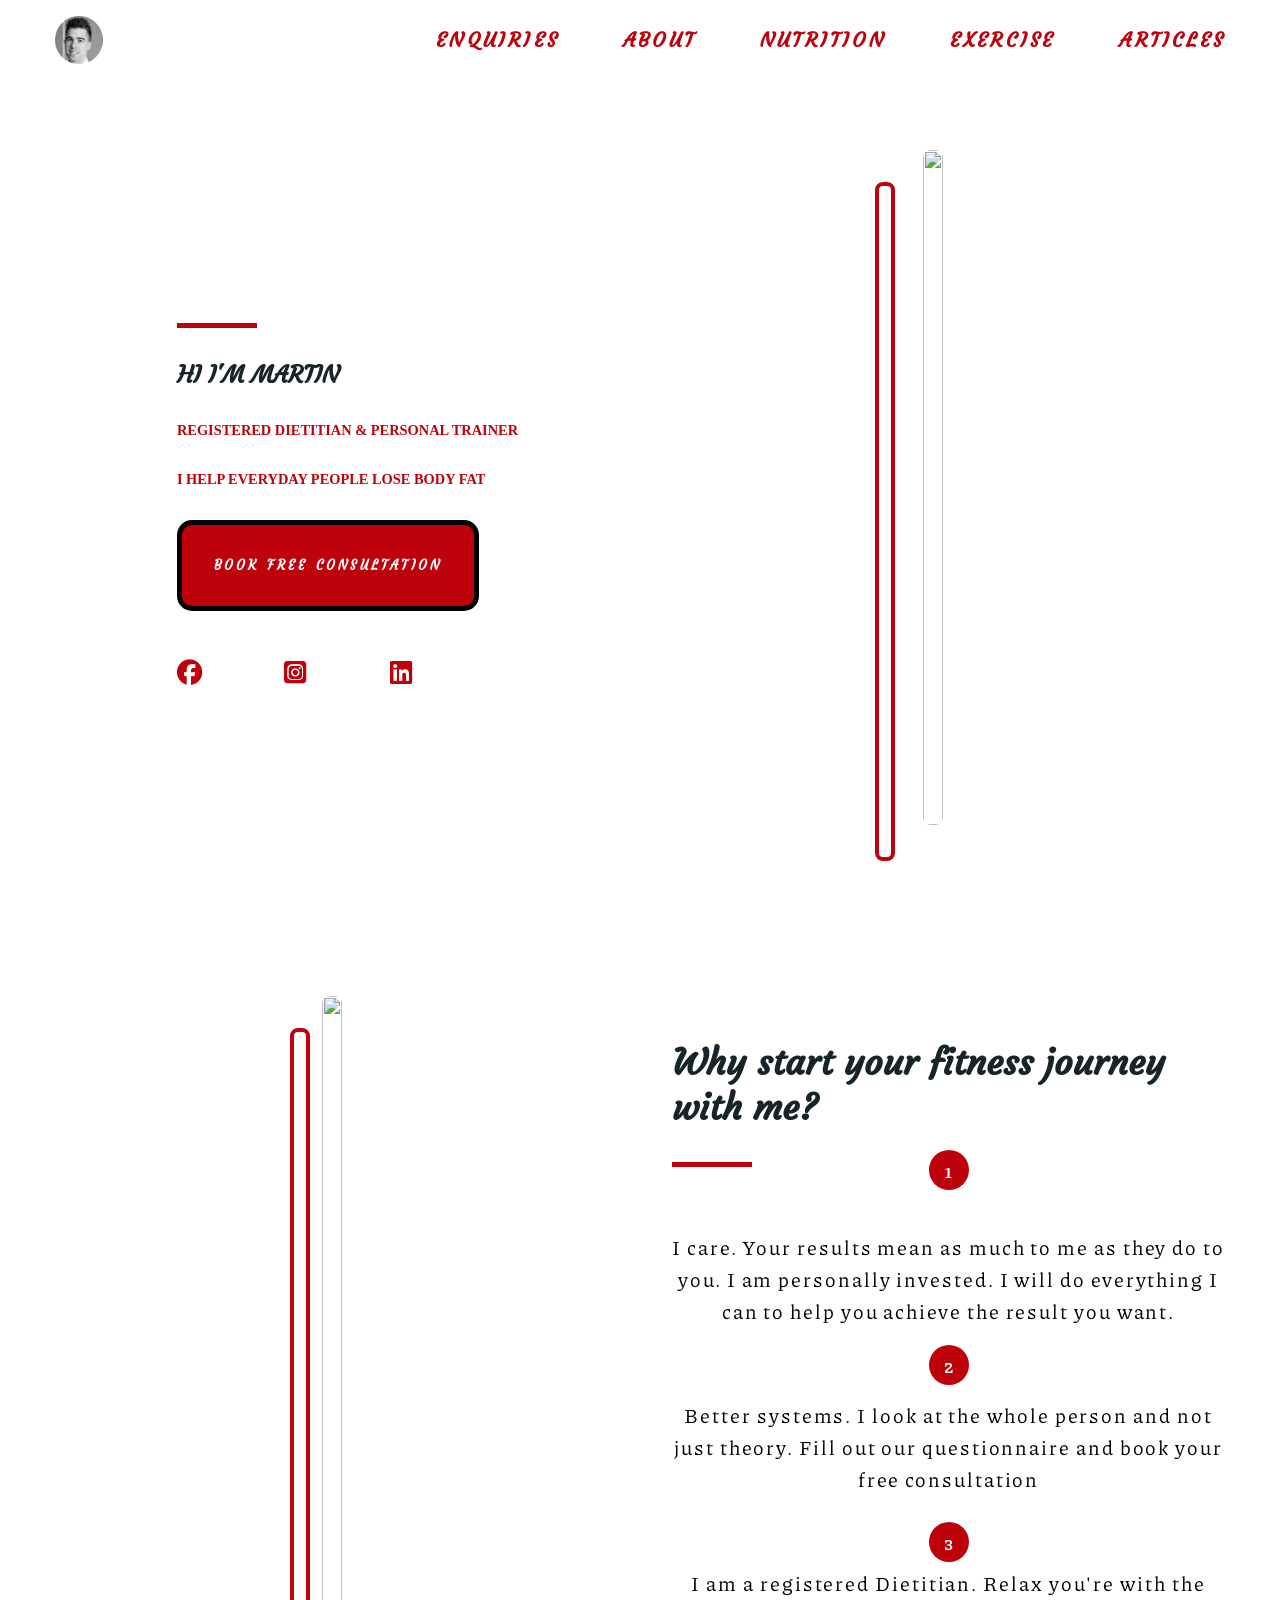
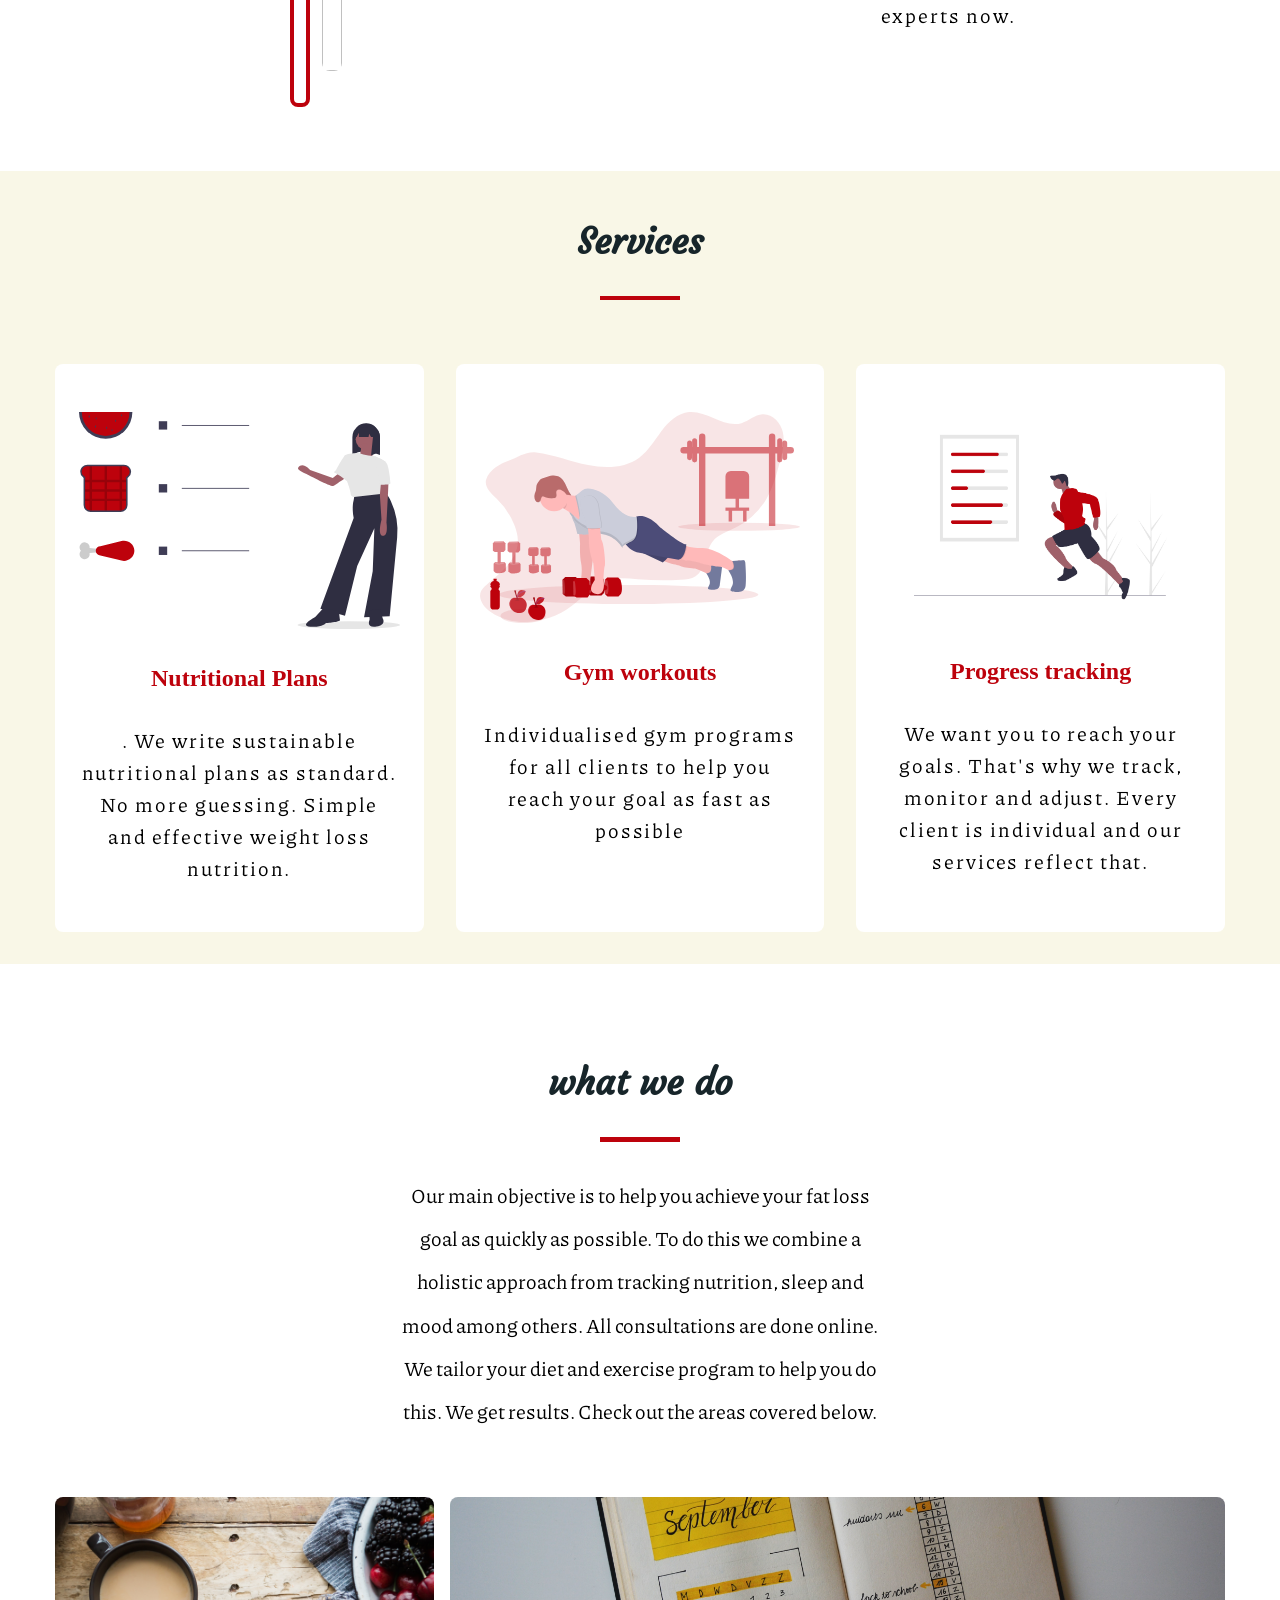
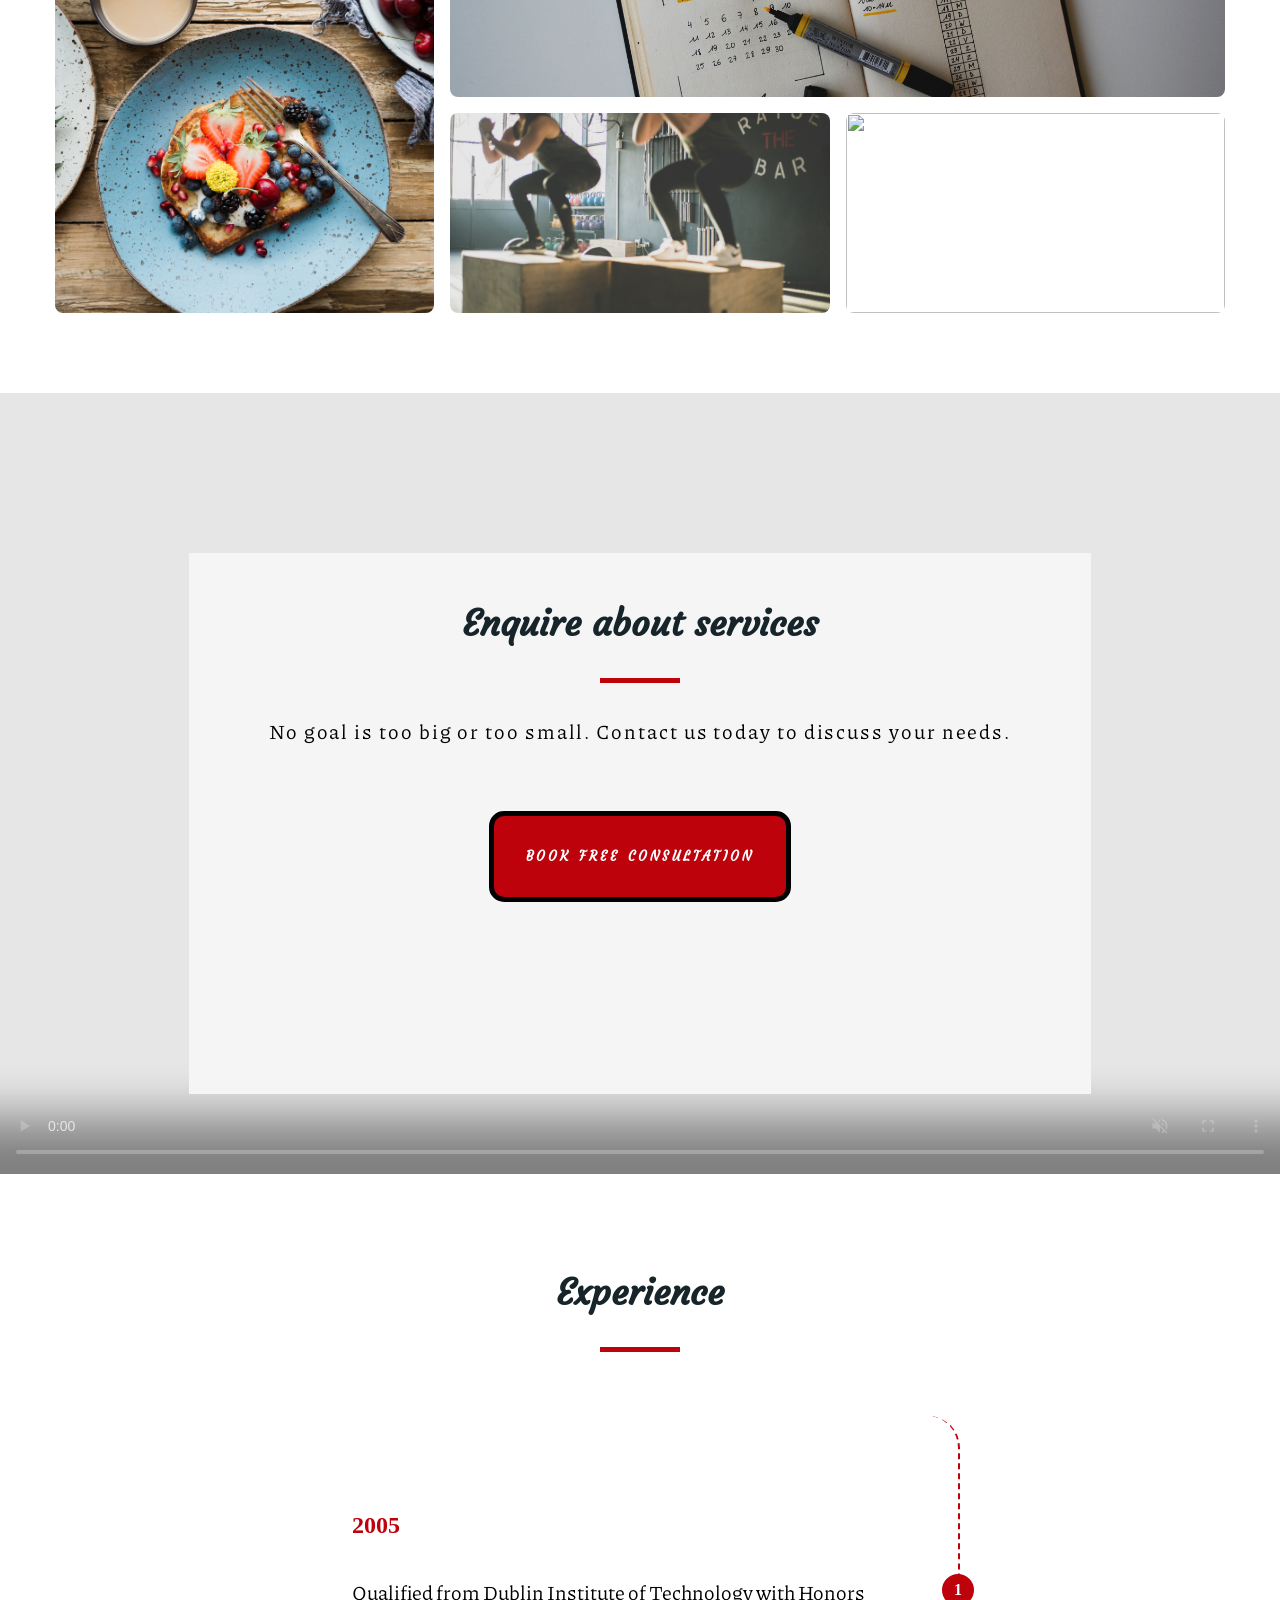
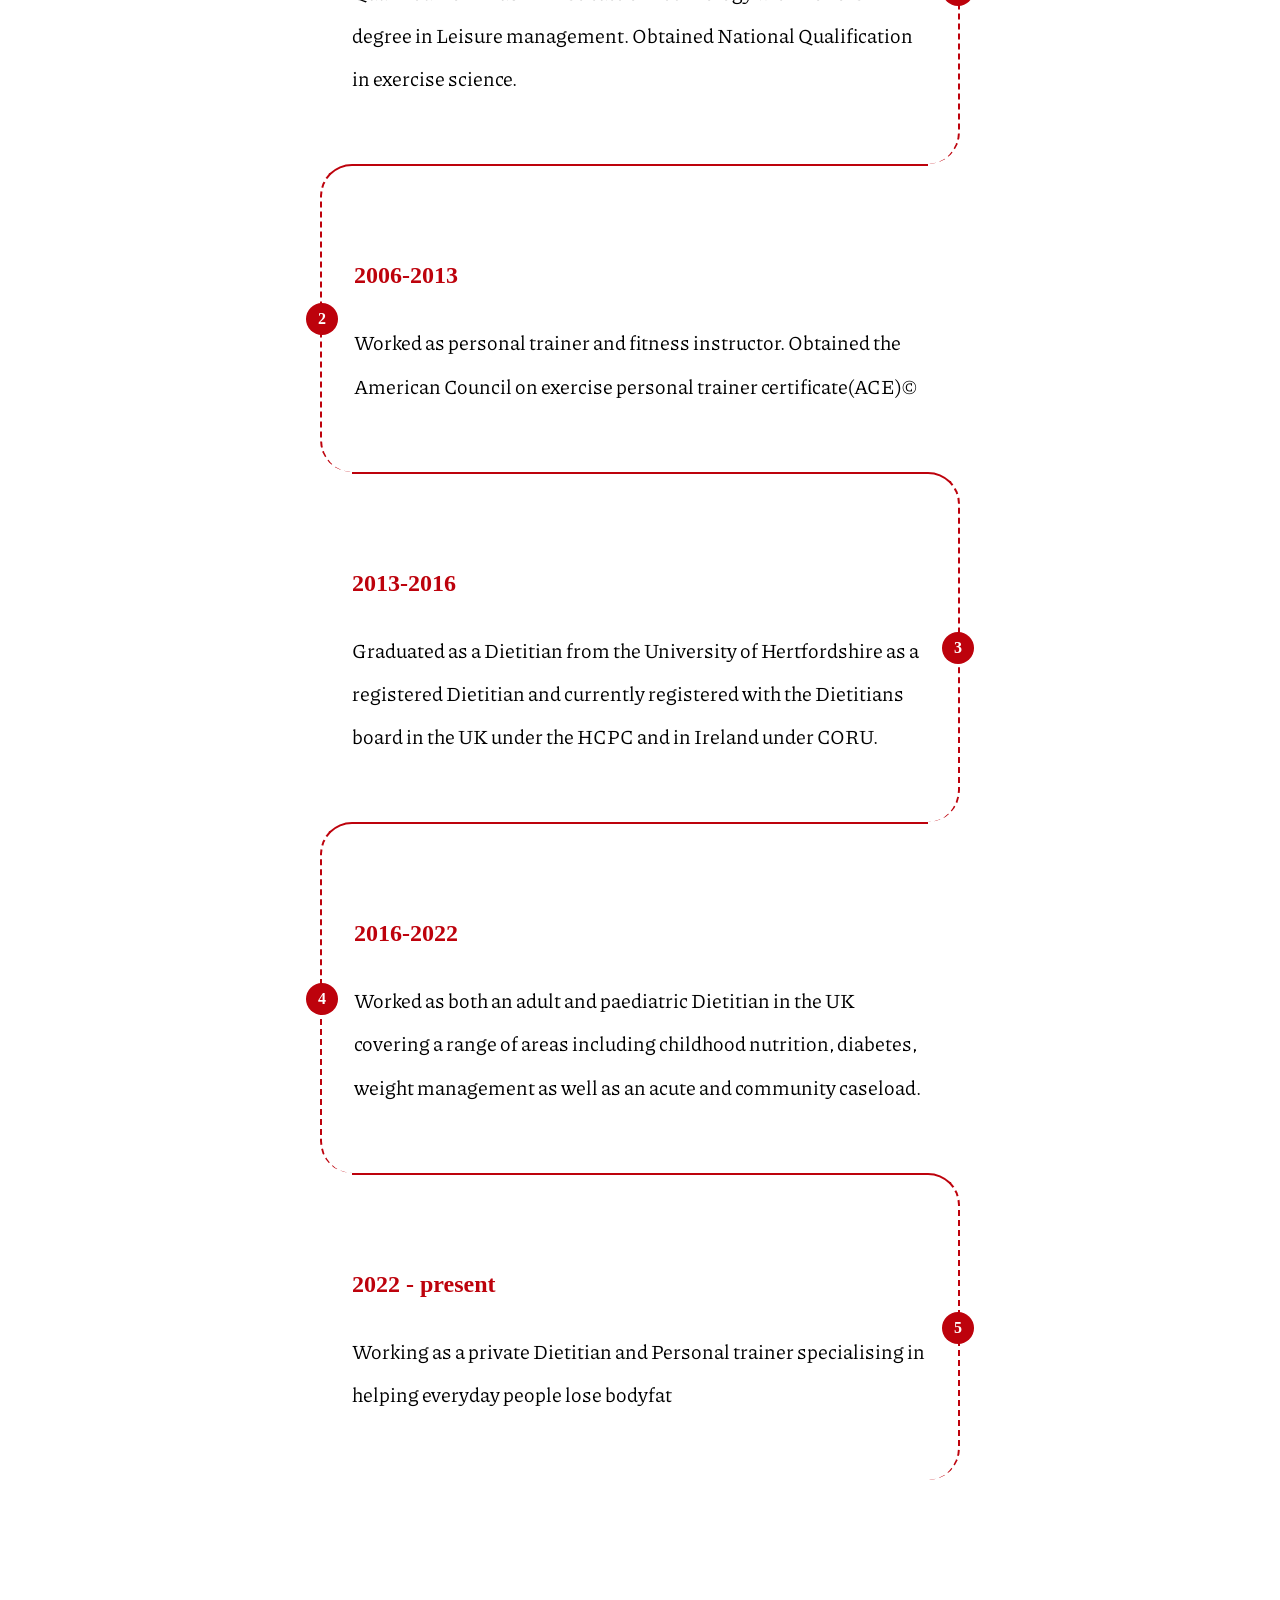
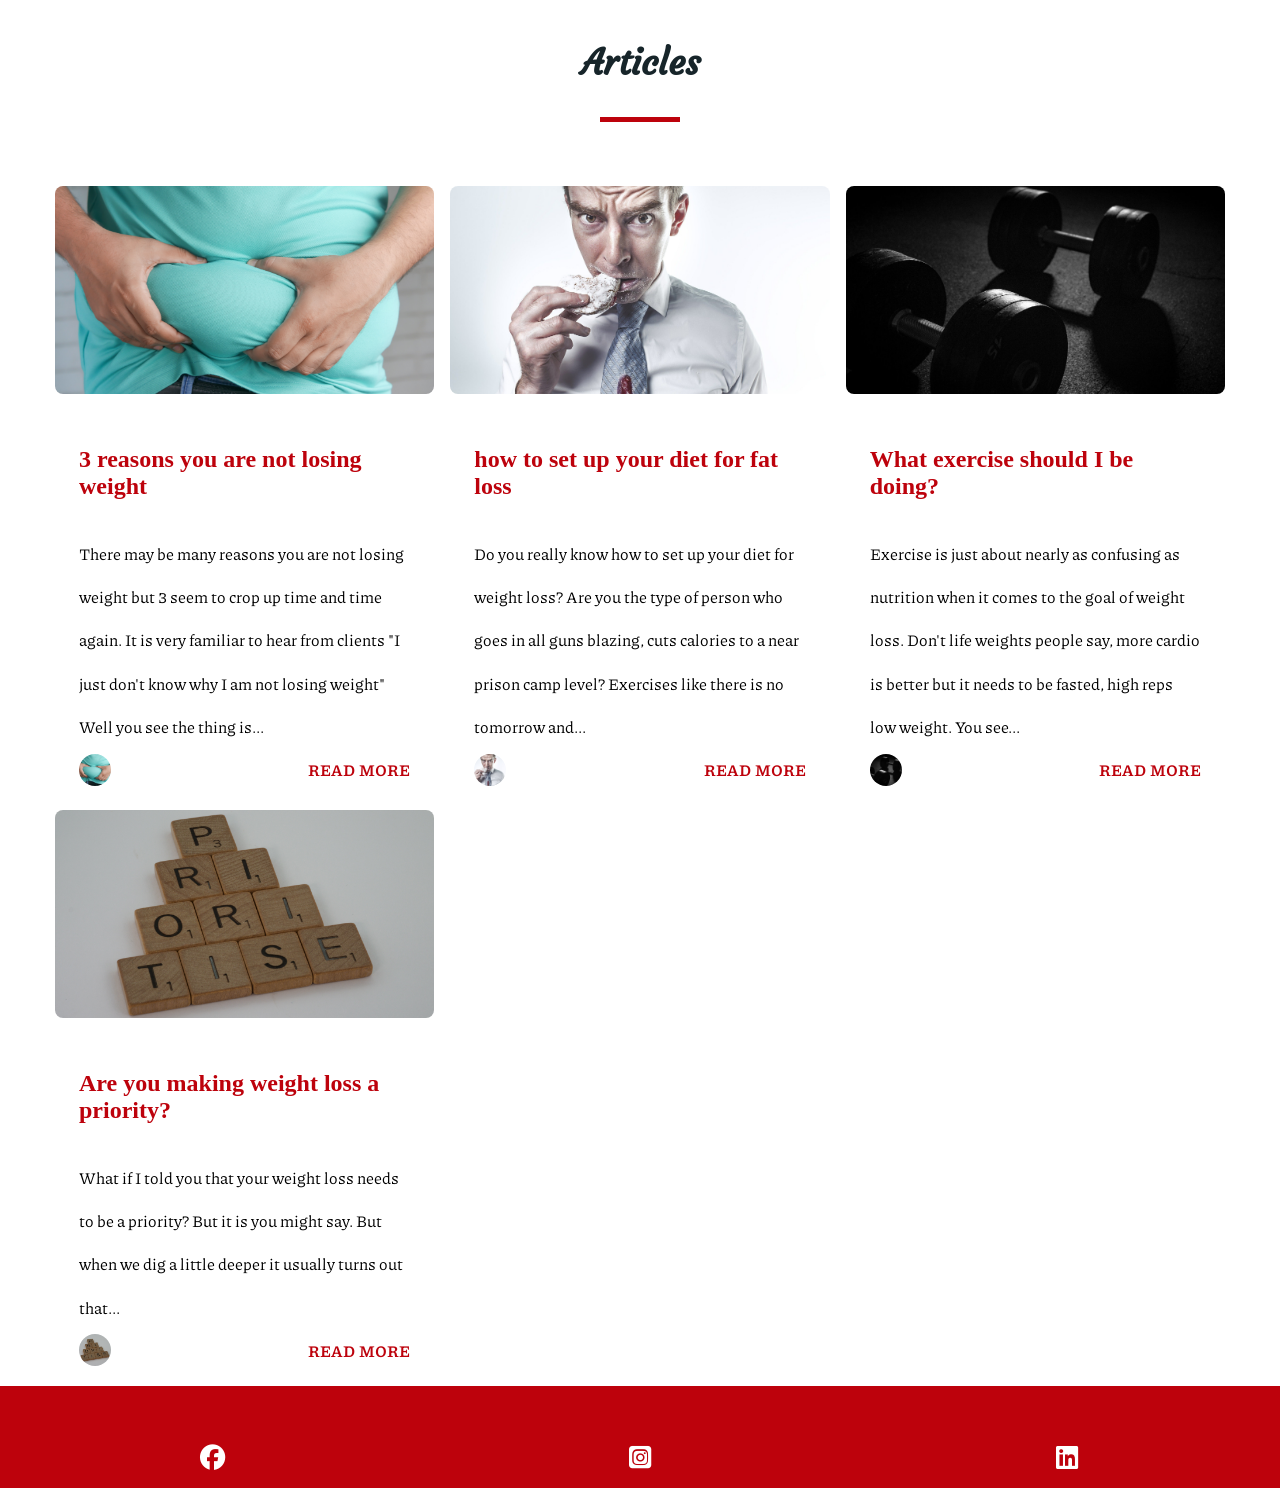
==== index.html @ d31e3664 "mcdietitians commit" ====
<!DOCTYPE html>
<html lang="en">
<head>
    <meta charset="UTF-8">
    <meta http-equiv="X-UA-Compatible" content="IE=edge">
    <meta name="viewport" content="width=device-width, initial-scale=1.0">
    <title>Document</title>
    <link rel="stylesheet" href="https://cdnjs.cloudflare.com/ajax/libs/font-awesome/6.1.1/css/all.min.css">
    
    <link rel="stylesheet" href="./fontawesome-free-5.15.3-web/css/all.css">
    <link href="https://fonts.googleapis.com/css?family=Red-Hat-Display|Piazzolla" rel="stylesheet">
    <link rel="stylesheet" type="text/css" href="/styles.css">
    <link type = "stylesheet" type="text/css" href="./shop (1).html">
    <link type = "stylesheet" type="text/css" href="./weather.html">

    <link type = "stylesheet" type="text/css" href="./battleship.html">

    <link type = "stylesheet" type="text/css" href="./app.css">
    <link type = "stylesheet" type="text/css" href="./about.html">


    <link rel="preconnect" href="https://fonts.googleapis.com">
<link rel="preconnect" href="https://fonts.gstatic.com" crossorigin>
<link href="https://fonts.googleapis.com/css2?family=Courgette&display=swap" rel="stylesheet">
</head>
<body>
    <!--start of nav-bar-->
    <nav class="nav">
        <div class="nav-center">
            <div class="nav-header">
                 <img src="./images/MC.jpeg" class="logo"> 
                
                <button class="nav-btn"><i class="fas fa-bars"></i></button>
                </div>

            <!--Nav links-->
            <ul class="nav-links">
                
                <li><a href="./enquiry.html">Enquiries</a></li>
                <li><a href="about.html" target="_blank">About</a></li>
                <li><a href="nutrition.html" target="_blank">Nutrition</a></li>
                <li><a href="exercise.html" target="_blank">Exercise</a></li>
                <li><a href="#blogpost">Articles</a></li>
                

            </ul>
            <!-- end Nav links-->

        </div>
    
    </nav>
    <!--end of nav-bar-->

    <!--start of side bar-->
    <aside class = "sidebar">
        <div>
            <button class="close-btn">
                <i class="fas fa-times"></i>
            </button>
            <!--sidebar links-->
            <ul class="sidebar-links">
                <li><a href="./enquiry.html" target="_blank">Enquiries</a></li>
                <li><a href="about.html" target="_blank">About</a></li>
                <li><a href="nutrition.html" target="_blank">Nutrition</a></li>
                <li><a href="exercise.html" target="_blank">Exercise</a></li>
                <li><a href="#blogpost">Articles</a></li>

            </ul>
            <!--end of sidebar links-->

            <!--start of social icons-->
            <ul class="social-icons">
             <li><a href="#" class="social-icon"><i class="fab fa-facebook"></i></a></li>
             <li><a href="#" class="social-icon"><i class="fa-brands fa-instagram-square"></i></a></li>  
             <li><a href="#" class="social-icon"><i class="fab fa-linkedin"></i></a></li>  
             <!-- <li><a href="#" class="social-icon"><i class="fab fa-github"></i></a></li>   -->

            </ul>
            <!--end of social icons-->
        </div>

    </aside>
    <!--end of side bar-->

    <!--Header-->

    <header class="hero">

        <div class="section-center hero-center">
            <article class="hero-info">
            <div class ="underline"></div>
            <h1>Hi I'm Martin</h1>
            <h4>Registered Dietitian & Personal Trainer</h4>
            <h4>I help everyday people lose body fat</h4>
            <button class="enquire">Book free consultation</button>
            <!--Social icons-->
            <ul class="social-icons hero-icons">
                <li><a href="#" class="social-icon"><i class="fab fa-facebook"></i></a></li>
                <li><a href="#" class="social-icon"><i class="fa-brands fa-instagram-square"></i></a></li>  
                <li><a href="#" class="social-icon"><i class="fab fa-linkedin"></i></a></li>  
                <!-- <li><a href="#" class="social-icon"><i class="fab fa-github"></i></a></li>   -->
   
               </ul>
            </article>
            <!--End social icons-->
            <article class="hero-img"><img src="./images/alex-motoc-v77vc1iAK18-unsplash.jpg" class="hero-photo" alt=""></article>


    

    </header>

    <!--End of header-->

<!--About section-->
<section class="section about">
    <div class="section-center about-center">
        <!-- about image-->
        <article class="about-img">
            <img src="./images/bruno-nascimento-PHIgYUGQPvU-unsplash.jpg" class="hero-photo">
        </article>

        <!--about info-->
        <!--section title-->
        <article class="about-info">
            <div class="section-title about-title">
                <h2>Why start your fitness journey with me?</h2>
                
                <div class="underline"></div>
                </div>
            
            <p class="number-1">1</p>
            <p class="n-1">I care. Your results mean as much to me as they do to you. I am personally invested. I will do everything I can to help you achieve the result you want.</p>
<br>
<br>
<br>
<br>

            <p class="number-2">2</p>
            <p class="n-1"> Better systems. I look at the whole person and not just theory. Fill out our questionnaire and book your free consultation</p>

            <br>
            <br>
            <br>
            <br>


            <p class="number-3">3</p>
            <p class="n-1">I am a registered Dietitian. Relax you're with the experts now.</p>

            
            


            
        </article>
        <!--end of section title-->
</div>
</section>
<!--End of about section-->

<!--services-->
<section class="section bg-gray">
    <!--section title-->
    <div class="section-title">
            <h2>Services</h2>
            <div class="underline"></div>
            </div>
            <!--end of section-title-->
            <div class="services-center section-center">
                <!--single service-->
                <article class="service">
                    <img src="./images/undraw_diet_ghvw.svg" alt="">
                    <h4>Nutritional Plans</h4>
                    
                    <p>. We write sustainable nutritional plans as standard. No more guessing. Simple and effective weight loss nutrition. </p>
                </article>
                <!-- end of single service-->

                <!--single service-->
                <article class="service">
                    <img src="./images/undraw_healthy_habit_bh-5-w.svg" alt="">
                    <h4>Gym workouts</h4>
                    
                    <p>Individualised gym programs for all clients to help you reach your goal as fast as possible  </p>
                </article>
                <!-- end of single service-->

                <!--single service-->
                <article class="service">
                    <img src="./images/undraw_fitness_stats_sht6.png" class="svg" alt="">
                    <h4>Progress tracking</h4>
                    
                    <p>We want you to reach your goals. That's why we track, monitor and adjust. Every client is individual and our services reflect that.</p>
                <!-- end of single service-->

            </div>
        
</section>
<!--end ofservices-->

<section class="section projects">
    <!--section title-->
    <div class="section-title">
            <h2> what we do</h2>
            <div class="underline"></div>
            <p class="projects-text">
                 Our main objective is to help you achieve your fat loss goal as quickly as possible. To do this we combine a holistic approach from tracking nutrition, sleep and mood among others. All consultations are done online.
                 We tailor your diet and exercise program to help you do this. We get results. Check out the areas covered below. 
            </p>
            </div>
            <!--end of section title-->

            <div class="section-center projects-center">
                <!--single project-->
                <a href="./nutrition.html" target="_blank" class="project-1">
                    <article class="project">
                       <img src = "./images/brooke-lark-aGjP08-HbYY-unsplash.jpg" class="project-img">
                       <div class="project-info">
                           <h4>Stop guessing. We design better nutrition.</h4>
                           <!-- <p>client name</p> -->
                       </div>
                   </article>
                   </a>
                   <!--end of single project-->

                 <!--single project-->
                 <a href="./shop (1).html" class="project-2">
                    <article class="project">
                       <img src =  "./images/estee-janssens-mO3s5xdo68Y-unsplash.jpg"  class="project-img">
                      
                       <div class="project-info">
                           <h4>Blog</h4>
                           <!-- <p>client name</p> -->
                       </div>
                   </article>
                   </a>
                   <!--end of single project-->

               <!--single project-->
               <a href="./exercise.html" class="project-3">
                <article class="project">
                   <img src = "./images/meghan-holmes-wy_L8W0zcpI-unsplash.jpg" class="project-img">
                   <div class="project-info">
                       <h4>All workout programs written for you</h4>
                       <p></p>
                       
                   </div>
               </article>
               </a>
               <!--end of single project-->

                <!--single project-->
                <a href="./about.html" target="_blank" class="project-4">
                    <article class="project">
                       <img src = "./images/ian-schneider-TamMbr4okv4-unsplash.jpg" class="project-img">
                       <div class="project-info">
                           <h4>We provide a better service. We get results.</h4>
                           
                       </div>
                   </article>
                   </a>
                   <!--end of single project-->
            </div>
<!-- end of Projects-->

<!--connect-->

<section class="connect">
    <video controls autoplay muted loop class="video-container" poster="./mobile1.jpeg">
        <source src ="./images/pexels-kindel-media-6773874.mp4" type="video/mp4">
    </video>
    <!--section title-->
    <div class="video-banner">
        <div class="section-title">
            <h2>Enquire about services</h2>
            <div class="underline"></div>
            </div>
            <!--end section title-->
            <p class="video-text">
                 No goal is too big or too small. Contact us today to discuss your needs.
            </p>
            <button class="enquire-1">Book free consultation</button>
</section>

<!--end of connect-->



<!-- skills-->
<section class="section skills">
    <!--section title-->
        <div class="section-title">
            <h2>Skills</h2>
            <div class="underline"></div>
            </div>
            <!--end section title-->
            <div class="section-center skills-center">
                <article>
                    <h3>front end</h3>
                    <!--single skill-->
                    <div class="skill">
                        <p>HTML/CSS</p>
                        <div class="skill-container">
                            <div class="skill-value"></div>
                            <p class="skill-text">50%</p>
                        </div>
                    </div>
                    <!--end of single skill-->

                    <!--single skill-->
                    <div class="skill">
                        <p>HTML/CSS</p>
                        <div class="skill-container">
                            <div class="skill-value value-85"></div>
                            <p class="skill-text skill-text-85">85%</p>
                        </div>
                    </div>
                    <!--end of single skill-->

                    <!--single skill-->
                    <div class="skill">
                        <p>HTML/CSS</p>
                        <div class="skill-container">
                            <div class="skill-value value-90"></div>
                            <p class="skill-text skill-text-90">90%</p>
                        </div>
                    </div>
                    <!--end of single skill-->


                </article>

                <article>
                    <h3>Back End</h3>
                    <!--single skill-->
                    <div class="skill">
                        <p>HTML/CSS</p>
                        <div class="skill-container">
                            <div class="skill-value"></div>
                            <p class="skill-text">50%</p>
                        </div>
                    </div>
                    <!--end of single skill-->

                    <!--single skill-->
                    <div class="skill">
                        <p>HTML/CSS</p>
                        <div class="skill-container">
                            <div class="skill-value value-85"></div>
                            <p class="skill-text skill-text-85">85%</p>
                        </div>
                    </div>
                    <!--end of single skill-->

                    <!--single skill-->
                    <div class="skill">
                        <p>HTML/CSS</p>
                        <div class="skill-container">
                            <div class="skill-value value-90"></div>
                            <p class="skill-text skill-text-90">90%</p>
                        </div>
                    </div>
                    <!--end of single skill-->

                </article>


            </div>
</section>
<!--end of skills -->


<!--Timeline-->
<section class="section timeline"></section>
<!--section title-->
<div class="section-title">
    <h2>Experience</h2>
    <div class="underline"></div>
    </div>
    <!--end of section title-->
    <div class="section-center timeline-center">
        <!--single timeline item-->
        <article class="timeline-item">
            <h4>2005</h4>
            <p> Qualified from Dublin Institute of Technology with Honors degree in Leisure management. Obtained National Qualification in exercise science.</p>
            <span class="number">1</span>

        </article>
        <!-- end of single timeline item-->

        <!--single timeline item-->
        <article class="timeline-item">
            <h4>2006-2013</h4>
            <p>Worked as personal trainer and fitness instructor. Obtained the American Council on exercise personal trainer certificate(ACE)&copy; </p>
            <span class="number">2</span>

        </article>
        <!-- end of single timeline item-->

        <!--single timeline item-->
        <article class="timeline-item">
            <h4>2013-2016</h4>
            <p> Graduated as a Dietitian from the University of Hertfordshire as a registered Dietitian and currently registered with the Dietitians board in the UK under the HCPC and in Ireland under CORU.</p>
            <span class="number">3</span>

        </article>
        <!-- end of single timeline item-->

        <!--single timeline item-->
        <article class="timeline-item">
            <h4>2016-2022</h4>
            <p> Worked as both an adult and paediatric Dietitian in the UK covering a range of areas including childhood nutrition, diabetes, weight management as well as an acute and community caseload.</p>
            <span class="number">4</span>

        </article>
        <!-- end of single timeline item-->

        <!--single timeline item-->
        <article class="timeline-item">
            <h4>2022 - present</h4>
            <p>Working as a private Dietitian and Personal trainer  specialising in helping everyday people lose bodyfat</p>
            <span class="number">5</span>

        </article>
        <!-- end of single timeline item-->

        <!--single timeline item-->
        <!-- <article class="timeline-item">
            <h4>2020</h4>
            <p>Lorem ipsum dolor sit amet, consectetur adipisicing elit. Autem dignissimos minima quisquam modi? Recusandae dolores consequuntur quam quisquam vitae autem!</p>
            <span class="number">1</span>

        </article> -->
        <!-- end of single timeline item-->

    </div>
    <!--end of timeline-->
</section>


<!--Blog-->
<section class="blog">

<!--section title-->
<div class="section-title" id="blogpost"></a>
    <h2>Articles</h2>
    <div class="underline"></div>
    </div>
    <!--end of section-title-->

    <div class="section-center blog-center">
        <!--single article-->
        <div class="card">
            <!--front of card-->
<div class="card-side card-front">
    <img src="./images/fat.jpg" alt="">
    <div class="card-info">
        <h4>3 reasons you are not losing weight</h4>
        <p>There may be many reasons you are not losing weight but 3 seem to crop up time and time again. It is very familiar to hear from clients "I just don't know why I am not losing weight" Well you see the thing is...</p>
        <div class="card-footer">
            <img src="./images/fat.jpg" alt="">
            <p>Read more</p>
        </div>
    </div>
</div>
<!--card back-->
<div class="card-side card-back">
    <button class="card-btn">more</button>
</div>
        </div>
    
    <!--end of single article-->

     <!--single article-->
     <div class="card">
        <!--front of card-->
<div class="card-side card-front">
<img src="./images/hunger-413685_1920.jpg" alt="">
<div class="card-info">
    <h4>how to set up your diet for fat loss</h4>
    <p>Do you really know how to set up your diet for weight loss? Are you the type of person who goes in all guns blazing, cuts calories to a near prison camp level? Exercises like there is no tomorrow and...</p>
    <div class="card-footer">
        <img src="./images/hunger-413685_1920.jpg" alt="">
        <p>Read more</p>
    </div>
</div>
</div>
<!--card back-->
<div class="card-side card-back">
    <button class="card-btn">more</button>
</div>
    </div>

<!--end of single article-->

 <!--single article-->
 <div class="card">
    <!--front of card-->
<div class="card-side card-front">
<img src="./images/dumbbell-1966702_1920.jpg" alt="">
<div class="card-info">
<h4>What exercise should I be doing? </h4>
<p>Exercise is just about nearly as confusing as nutrition when it comes to the goal of weight loss. Don't life weights people say, more cardio is better but it needs to be fasted, high reps low weight. You see...</p>
<div class="card-footer">
    <img src="./images/dumbbell-1966702_1920.jpg" alt="">
    <p>Read more</p>
</div>
</div>
</div>
<!--card back-->
<div class="card-side card-back">
    <button class="card-btn">more</button>
</div>
</div>

<!--end of single article-->

 <!--single article-->
 <div class="card">
    <!--front of card-->
<div class="card-side card-front">
<img src="./images/brett-jordan-7u2HFQnNcx4-unsplash.jpg" alt="">
<div class="card-info">
<h4>Are you making weight loss a priority? </h4>
<p>What if I told you that your weight loss needs to be a priority? But it is you might say. But when we dig a little deeper it usually turns out that...</p>
<div class="card-footer">
    <img src="./images/brett-jordan-7u2HFQnNcx4-unsplash.jpg" alt="">
    <p>Read more</p>
</div>
</div>
</div>
<!--card back-->
<div class="card-side card-back">
    <button class="card-btn">more</button>
</div>
</div>

<!--end of single article-->
</div>
</section>
<!--End of blog-->

<footer class="footer">
    <ul class="social-icons-footer">
        <li><a href="#" class="social-icon"><i class="fab fa-facebook"></i></a></li>
        <li><a href="#" class="social-icon"><i class="fa-brands fa-instagram-square"></i></a></li>  
        <li><a href="#" class="social-icon"><i class="fab fa-linkedin"></i></a></li>  
        <!-- <li><a href="#" class="social-icon"><i class="fab fa-github"></i></a></li>   -->

       </ul>
       <p>Martin Cosgrove. Registered Dietitian.</p>
</footer>








<script src="diet.js"></script>
<script src="application/main.js"></script>

    
</body>
</html>
---- styles.css ----
/*================
Global styles
==================*/

*,
    ::after,
    ::before{
    box-sizing: border-box;
    padding: 0;
    margin: 0;
    scroll-behavior: smooth;
    }

    p{
        font-family: 'Piazzolla';
    }

    h1,h2,h3{
        font-family: 'Courgette', cursive;
    }

    h4{
        font-size: 1.5rem;
        margin: 2rem 0;
    }

    h2{
        font-size: 2.25rem;
    }

   

a{text-decoration: none;
}

a:visited{
    text-decoration: none;
}

.underline{
    margin-right: auto;
    margin-left: auto;
    height: 0.3rem;
    width: 5rem;
    margin-top: 2rem;
    background-color: #bd020c;
    margin-bottom: 2rem;
}

.enquire{
    padding: 2rem;
    text-align: centre;
    border: 5px solid black;
    background: #bd020c;
    text-transform: uppercase;
    border-radius: 15px;
    font-weight: bolder;
    color: white;
    font-family: "courgette";
    font-size: 0.8rem;
    letter-spacing: 0.2rem;
}

.enquire:hover {
    background-color: #efb923;
    color: white;
    transition: 0.8s;
    cursor: pointer;
    border: 5px solid #bd020c;
}

.hero-center .underline{
    margin-right: auto;
    margin-left: 0;
    height: 0.3rem;
    width: 5rem;
    margin-top: 2rem;
    background-color: #bd020c;
    margin-bottom: 2rem;
}

.hero-center h4, h1{
    text-transform: uppercase;
    margin-bottom: 2rem;

}

.section-title{
    margin-bottom: 4rem;
    text-align: center;
}

body{
    scroll-padding-top: 1rem;
}

.btn{
    padding: 1.25rem 3rem;
    text-transform: uppercase;
    border-radius: 12px;
    border: 5px solid white;
    background-color: #61892f;
    font-weight: bolder;
    color: white;
    
}




/*================
Section center
==================*/

.section-center{
    width: 90vw;
    margin: 0 auto;
    max-width: 1170px;
}


@media screen and (min-width: 992px) {
    .section-center{
        width: 95vw;
    }
}
/*================
NAV BAR
==================*/
.nav-links{
    display: none;
}

.nav-links li a{
    color: #bd020c;
    font-weight: bolder;
    letter-spacing: 0.20rem;
    transform: translateY(0rem);
}



.nav-links li a:hover{
    transition: 0.5s;
    color: #efb923;
    
}

.nav {
    padding: 1rem;
    display: grid;
    align-items: center;
    background-color:; 
    
}


.logo{
    filter: grayscale(100%);
    border-radius: 50%;
    
    
}




.nav-links {
    text-decoration: none;
    list-style: none;
}



a{
    text-decoration: none;
    text-transform: uppercase;
    font-weight: bold;
}

.nav-center{
    width: 100%;
    max-width: 1170px;
    margin: 0 auto;
}

.nav-header{
    display: grid;
    grid-template-columns: 1fr 1fr;
    align-items: center;
}

.nav img{
    width: 25%;}

    

.title{
    text-transform: uppercase;
    color:hsl(211, 45%, 81%);
    box-shadow:  hsl(211, 45%, 81%);
    padding-bottom: 1rem;
}

.nav-btn{
    background: transparent;
    border-color: transparent;
    color:#bd020c;
    font-size: 2rem;
    cursor: pointer;
    justify-self: end;
}

@media screen and (min-width: 768px){
    .nav {
        background-color:;
        box-shadow: ;
        
    }
    .nav-btn {
        display: none;
    }

    .book{
        margin-right: 15rem;
        background-color: #17252a;
        color: white;
        width: 10rem;
        padding: 1rem;
        border-radius: 15px;
        font-weight: bolder;
    }

    .nav-links {
        display: grid;
        grid-template-columns: repeat(5, 1fr);
        justify-items: center;
        justify-self: end;
        column-gap: 4rem;
    }

    .nav-links a {
       font-weight: bold; 
       font-family: "courgette";  
       font-size: 1.25rem;     
       
    }

    .nav-center{
        display: grid;
        grid-template-columns: auto 1fr;
        align-items: center;
    }
}

/* services section */




/*fixed navbar*/

.navbar-fixed{
    background-color: #bd020c;
    position: fixed;
    z-index: 6;
    width: 100%;
    box-shadow: 5px 10px 12px black;
    
}

.navbar-fixed .nav-btn{
color: white;
}

.navbar-fixed li a{
    color: white;
    font-weight: 900;
}



/*================
END NAV BAR
==================*/

/*================
SIDE BAR
==================*/
.sidebar{
    position:fixed;
    top: 0;
    left:0;
    width: 100%;
    height: 100%;
    background: rgb(243, 242, 242);
     z-index: 5; 
    display: grid;
    place-items: center;
    transition: 0.8s;
    transform: translateX(-100%);
}



.show-sidebar{
    transform: translateX(0);
}

.sidebar-links{
    list-style: none;
    text-align: center;
}

.sidebar-links a{
    list-style: none;
    color: #bd020c;
    text-transform: uppercase;
    display: inline-block;
    margin: 1.5rem;
    
}

.sidebar-links a:hover{
    color: #efb923;
    transition: 0.5s;
}



.social-icons{
display: grid;
grid-template-columns: repeat(3, 1fr);
justify-items: center;
list-style: none;
width: 20rem;
margin-top: 3rem;
}

.social-icon{
    font-size: 1.6rem;
    color: #bd020c;
}

.social-icon:hover {
    color: #efb923;
    transition: 0.5s;
}



.close-btn{
    background: transparent;
    border: transparent;
    font-size: 2rem;
    position: absolute;
    top: 1rem;
    right: 1rem;
    cursor: pointer;
    color: #bd020c;
}

/*================
END SIDE BAR
==================*/



/*================
HERO
==================*/

.hero-photo{
    width: 100%;
    height: 75vh;
}

.hero-img{
display: none;
}

.hero-info h4{
    font-size: 0.9rem;
}

.hero{
    background-color: white;
}

.hero-icons{
    justify-items: start;
}

.hero-center{
    min-height: calc(100vh - 5rem);
    display: grid;
    place-items: center;
    
}   

@media screen  and (min-width: 992px) {
    .hero-img{
        display: block;
        margin: 3rem 0;
        position: relative;
        /* filter: grayscale(100%); */
        border:#bd020c;
    }
    .hero-center{
        grid-template-columns: 1fr 1fr;
    }

    

    .hero-img::before,.about-img::before{
        content:"";
        position: absolute;
        width: 100%;
        height:100%;
        border: 0.25rem solid #bd020c;
        border-radius: 8px;
        top: 2rem;
        right: 3rem; 
    }}


.hero-photo{
    max-width: 75rem;
    max-height: 90rem;
    object-fit: cover;
    border-radius: 8px;
    position: relative;
}

/*================
About Section
==================*/




.about-img{
    justify-self: center;
    /* filter: grayscale(100%); */
    
    
}

.about-info{
    position: relative;
}

.number-1{
        position: absolute;
        bottom: 25%;
        top: 22%;
        left: 50%;
        transform: translate(-50%, -50%);
        background: #bd020c;
        width: 2.5rem;
        height: 2.5rem;
        display: grid;
        place-items: center;
        border-radius: 50%;
        color: white;
        font-weight: bold;
    
}

.n-1{
text-align: center;
        max-width: 85vw;
        margin: auto;
        text-align: center;
        line-height: 2rem;
        letter-spacing: 0.12rem;
        font-size: 1.25rem;
    
}

.services-center p {
    text-align: center;
    max-width: 85vw;
    margin: auto;
    text-align: center;
    line-height: 2rem;
    letter-spacing: 0.12rem;
    font-size: 1.25rem;

} 



.number-2{
    position: absolute;
    bottom: 25%;
    top: 55%;
    left: 50%;
    transform: translate(-50%, -50%);
    background: #bd020c;
    width: 2.5rem;
    height: 2.5rem;
    display: grid;
    place-items: center;
    border-radius: 50%;
    color: white;
    font-weight: bold;

}

.number-3 {
    position: absolute;
    bottom: 105%;
    top: 85%;
    left: 50%;
    transform: translate(-50%, -50%);
    background: #bd020c;
    width: 2.5rem;
    height: 2.5rem;
    display: grid;
    place-items: center;
    border-radius: 50%;
    color: white;
    font-weight: bold;

}

p{
    line-height: 2.7rem;
}

.about-info{
    justify-items: start;
}


.section{
    margin: 6rem 0rem;
    
}


.about-center {
    display: grid;
    gap: 4rem 4rem;
}

.about-title {
    text-align: left;
}

.about-title .underline{
    margin-left: 0;
}

@media screen  and (min-width: 992px) {
    .about-center{
        display: grid;
        grid-template-columns: 1fr 1fr;
        place-items: center;
    }

    .about-img{
        position: relative;
    }

    .about-img::before{
left: -2rem;
    }

    .about-info{
        align-self: center;
    }

}

/*================
Services
==================*/

.bg-gray{
    background: #f9f7e7;
    padding-top: 3rem;
    
}

.service:hover h4{
    color: black;
    font-weight: bolder;
} 

.service{
    background: white;
    padding: 3rem 1.5rem;
    text-align: center;
    margin-bottom: 2rem;
    border-radius: 8px;
    transition: 0.9s;
}

.service-icon{
    font-size: 2rem;
    margin-bottom: 1.5rem;
    color: rgb(230, 0, 0);
}

.service .underline{
    width: 3rem;
    transition: 0.9s;
    height: 0.12rem;
}

.service p{
    transition: 0.7s;
}

.service:hover .service-icon{
    color: white;
    font-weight: bolder;
}

.service:hover{
background:#bd020c;
color: white;
}

.service:hover .underline{
    background: white;
}

@media screen and (min-width:676px){
    .services-center{
        display: grid;
        grid-template-columns: 1fr 1fr;
        column-gap: 2rem;
    }

    @media screen and (min-width:992px){
        .services-center{
            grid-template-columns: 1fr 1fr 1fr;
        }
    }
}


/*================
Projects
==================*/

.project-img{
    width: 100%;
    height:15rem;
    object-fit: cover;
    border-radius: 8px;

}

.projects-text{
    width: 85vw;
    max-width: 30rem;
    margin: 0 auto;
    font-size: 1.25rem;
}


.project{
    position: relative;
    margin-bottom: 2.5rem;
    margin-bottom: 2rem;
    border-radius: 8px;
     /* background: #61892f;  */
    
    
}

.project-info{
    text-align: center;
    color: white;
    position: absolute;
    top: 50%;
    left: 50%;
    transform: translate(-50%, -50%);
    transition: 0.8s;
    opacity: 0;
    
}

.project-info p {
    color: white;
    text-transform: uppercase;
}

.project:hover .project-info{
    opacity: 1;
}


.project:hover .project-img{
    opacity: 0.1;
    transition: 0.8s;
}

.project::after{
  content: "";
  position:absolute;
  top:0;
  left:0;
  width:100%;
  height:100%;
  border: 0.25rem solid #efb923;
  border-radius: 8px;
  transition: 0.8s;
  opacity:0;

}

.project:hover::after{
    opacity: 1;
    transform: scale(0.8); 
}

@media screen and (min-width: 676px) {
    .projects-img {
       filter: grayscale(100%);
    }

}

@media screen and (min-width: 676px){
.projects-center{
    display: grid;
    grid-template-columns: 1fr 1fr;
    column-gap: 2rem;
}    

}

@media screen and (min-width: 992px){
    .projects-center{
        grid-template-columns: repeat(3, 1fr);

    } }
    
    @media screen and (min-width: 1170px){
        .projects-center{
            grid-template-rows: 200px 200px;
            gap: 1rem;
            grid-template-areas: 
            "a b b"
            "a c d";
        }    
        .project-1{
            grid-area: a;
        
    }
    .project-2{
        grid-area:b; 
    
}
.project-3{
    grid-area: c;

}
.project-4{
    grid-area: d;

}
.project-img{
    height: 100%;
}
.project{
    height: 100%;
}
    }

    /*================
Connect
==================*/

.connect{
    min-height: 10vh;
    position: relative;
    padding: 10rem 0 5rem 0;
    margin: 5rem 0;
}

.connect p{
            text-align: center;
            max-width: 85vw;
            margin: auto;
            text-align: center;
            line-height: 2rem;
            letter-spacing: 0.12rem;
            font-size: 1.25rem;

}

.enquire-1{
    padding: 2rem;
    text-align: centre;
    border: 5px solid black;
    background: #bd020c;
    text-transform: uppercase;
    border-radius: 15px;
    font-weight: bolder;
    color: white;
    font-family: "courgette";
    font-size: 0.8rem;
    letter-spacing: 0.2rem;
    margin-top: 4rem;
}

.enquire-1:hover {
    background-color: #efb923;
    color: white;
    transition: 0.8s;
    cursor: pointer;
    border: 5px solid #bd020c;
}



.video-container{
    position: absolute;
    top: 0;
    left: 0;
    width: 100%;
    height: 100%;
    object-fit: cover;
    z-index: -2;
}

.connect::after{
    content:"";
    position: absolute;
    top:0;
    left:0;
    width: 100%;
    height: 100%;
    background: rgb(214, 213, 213);
    opacity: 0.6;
    z-index: -1;
}

.connect{
    display: grid;
    place-items: center;
    
}

.video-banner .section-title{
    margin-bottom: 1rem;
}

.video-text{
    max-width: 35rem;
    text-align: center;
    
}

.video-banner{
    background: whitesmoke;
    padding: 3rem 5rem 12rem 5rem;
    text-align: center;
    
}

/*================
skills
==================*/

.skills{display: none;}


@media screen and (min-width:768px){
    .skills-center{
        display: grid;
        grid-template-columns: 1fr 1fr;
        column-gap: 2rem;
    }
}

.skills .underline{
    background-color: #61892f;
}
    .skills{
        background:  ;
        padding: 4rem 0;
    }

    .skills h3{
        margin: 1.5rem 0;
        color: black;
        font-weight: bolder;
        text-transform: uppercase;
    }

    .skills h2{
        color: black;
    }

.skill{
    margin-bottom: 1.25rem;
}

.skill p{
    margin-bottom: 0.5rem;
    color: #61892f;
}

.skill-container{
    background: rgb(48, 48, 48);
    height: 1rem;
    border-radius: 14px;
    width: 100%;
    position: relative;
}

.skill-value{
    position: absolute;
    top: 0;
    left: 0;
    height: 100%;
    background: #61892f;
    width: 50%;
    border-radius: 14px;
}

.value-85{
    width: 85%;
}

.value-90{
    width: 90%;
}

.skill-text{
position: absolute;  
top: -2rem;
left: 50%;
transform: translateX(-100%);  
}

.skill-text-85{
    left: 85%;
    color: #78244c;
}

.skill-text-90{
    left: 90%;
    color: #78244c;
}

h1,h2,h3,h4{
    color: #17252a;
}

h4{
    color: #bd020c;
}

/*================
Timeline
==================*/
.timeline-center{
    width: 80vw;
    max-width: 40rem;
}

.timeline-item{
    border-top: 2px solid #bd020c;
    padding: 4rem 2rem;
    margin: 0;
    position: relative;

}

.timeline p{
    margin-bottom: 0;
}

.timeline-item:first-child{
    border-top: 0;
    border-top-right-radius: 0;
}

.timeline-item:last-child{
    border-bottom-left-radius: 0;
}

.number{
    position: absolute;
    top: 50%;
    transform: translate(-50%, -50%);
    margin-bottom: 0;
    background: #bd020c;
    width: 2rem;
    height: 2rem;
    display: grid;
    place-items: center;
    border-radius: 50%;
    color: white;
    font-weight: bold;
}

.timeline-item:nth-child(even) .number{
    left: 0;
}

.timeline-item:nth-child(odd) .number{
    right: 0;
    transform: translate(50%, -50%);
}





.timeline-item:nth-child(even) {
 border-left: 2px dashed #bd020c;
 border-top-left-radius: 2rem;
 border-bottom-left-radius: 2rem;
 margin-right: 2rem;
 padding-right: 0;
}

.timeline-item:nth-child(odd) {
    border-right: 2px dashed #bd020c;
    border-top-right-radius: 2rem;
    border-bottom-right-radius: 2rem;
    margin-left: 2rem;
    padding-left: 0;
   }

   .timeline-item p{
       font-size: 1.25rem;
   }


/*================
Blog
==================*/

.blog{background: ;
padding-top: 4rem;
}

.card img{
    /* filter: grayscale(100%); */
}

.card-btn {
    padding: 1.25rem 3rem;
    text-transform: uppercase;
    border-radius: 12px;
    border: 5px solid white;
    background-color: white;
    font-weight: bolder;
    color: #bd020c;

}

.card-btn:hover{
    cursor: pointer;
}

.card{
    position: relative;
    perspective: 2500px;
    height: 32rem;
    margin-bottom: 4rem;
}

.card-front {
    background: white;
    transition: all 2s linear;
}

.card-back{
    transform: rotateY(180deg);
    background: #bd020c;
    display:grid;
    place-items: center;
    transition: all 2s linear;
    
    }

.card:hover .card-front{
    transform: rotateY(-180deg);
 }
 
 .card:hover .card-back{
     transform: rotateY(0);
  }


.card-side{
    backface-visibility: hidden;
    transition: all 2s linear;
    position: absolute;
    top: 0;
    left: 0;
    width: 100%;
    height: 100%;
    border-radius: 8px;
}

.card-front img{
    height: 13rem;
    object-fit: cover;
    border-radius: 8px;
    width: 100%;
}

.card-footer{
    display:grid;
    grid-template-columns: auto 1fr;
    align-items: center;
}

.card-footer p {
    margin-bottom: 0;
    justify-self: end;
    text-transform: uppercase;
    color: #bd020c;
    font-weight: bolder;
}

.card-info{
    padding: 1rem 1.5rem;
}


.blog-center{
display: grid;
grid-template-columns: repeat(auto-fill, minmax(330px,1fr));
gap: 3rem 1rem;
}

.card-footer img{
    width: 2rem;
    height: 2rem;
    object-fit: cover;
    border-radius: 50%;
}

/*================
Shop items
==================*/

.shop{
    display: grid;
    align-items: center;
    
}

.shop-links{
    display: grid;
    align-items: center;
    grid-template-columns: repeat(4, 1fr);
    place-items: center;
}

.doughnut {
    border: 2px solid pink;
    border-radius: 50%;
}

.shop-btn{
    font-size: 1.5rem;
    color:#61892f;
    background: transparent;
    background-color: white;
    padding: 1rem;
}

.shop-heading{
        width: 100%;
        max-width: 1170px;
        margin: 0 auto;
}

.shop-links {
    list-style: none;
    text-decoration: none;
    
}

.shop-links a{
    
    
    color: #397754;
    font-size: 1.5rem;
    column-gap: 3rem;
}

.shop-links li{
    color: #397754;
    font-size: 1.5rem;
    column-gap: 3rem;
}


.service img{
    width: 100%;
    object-fit: cover;
}


.footer{
    display: grid;  
    
}

.footer p {
    text-align: center;
    color: white;
    font-weight: bolder;
    background-color: #bd020c;
    letter-spacing: 0.28rem;
}

.social-icons-footer {
    display: grid;
     grid-template-columns: repeat(3, 1fr); 
    justify-items: center;
    background-color: #bd020c;
    padding: 3rem 0;
}

.social-icons-footer li {
    list-style: none;
    font-size: 2.25rem;
    
}

.social-icons-footer li a{
    color: white;
}

.social-icons-footer li a:hover{
    color: #efb923;
    transition: 0.5s;
}
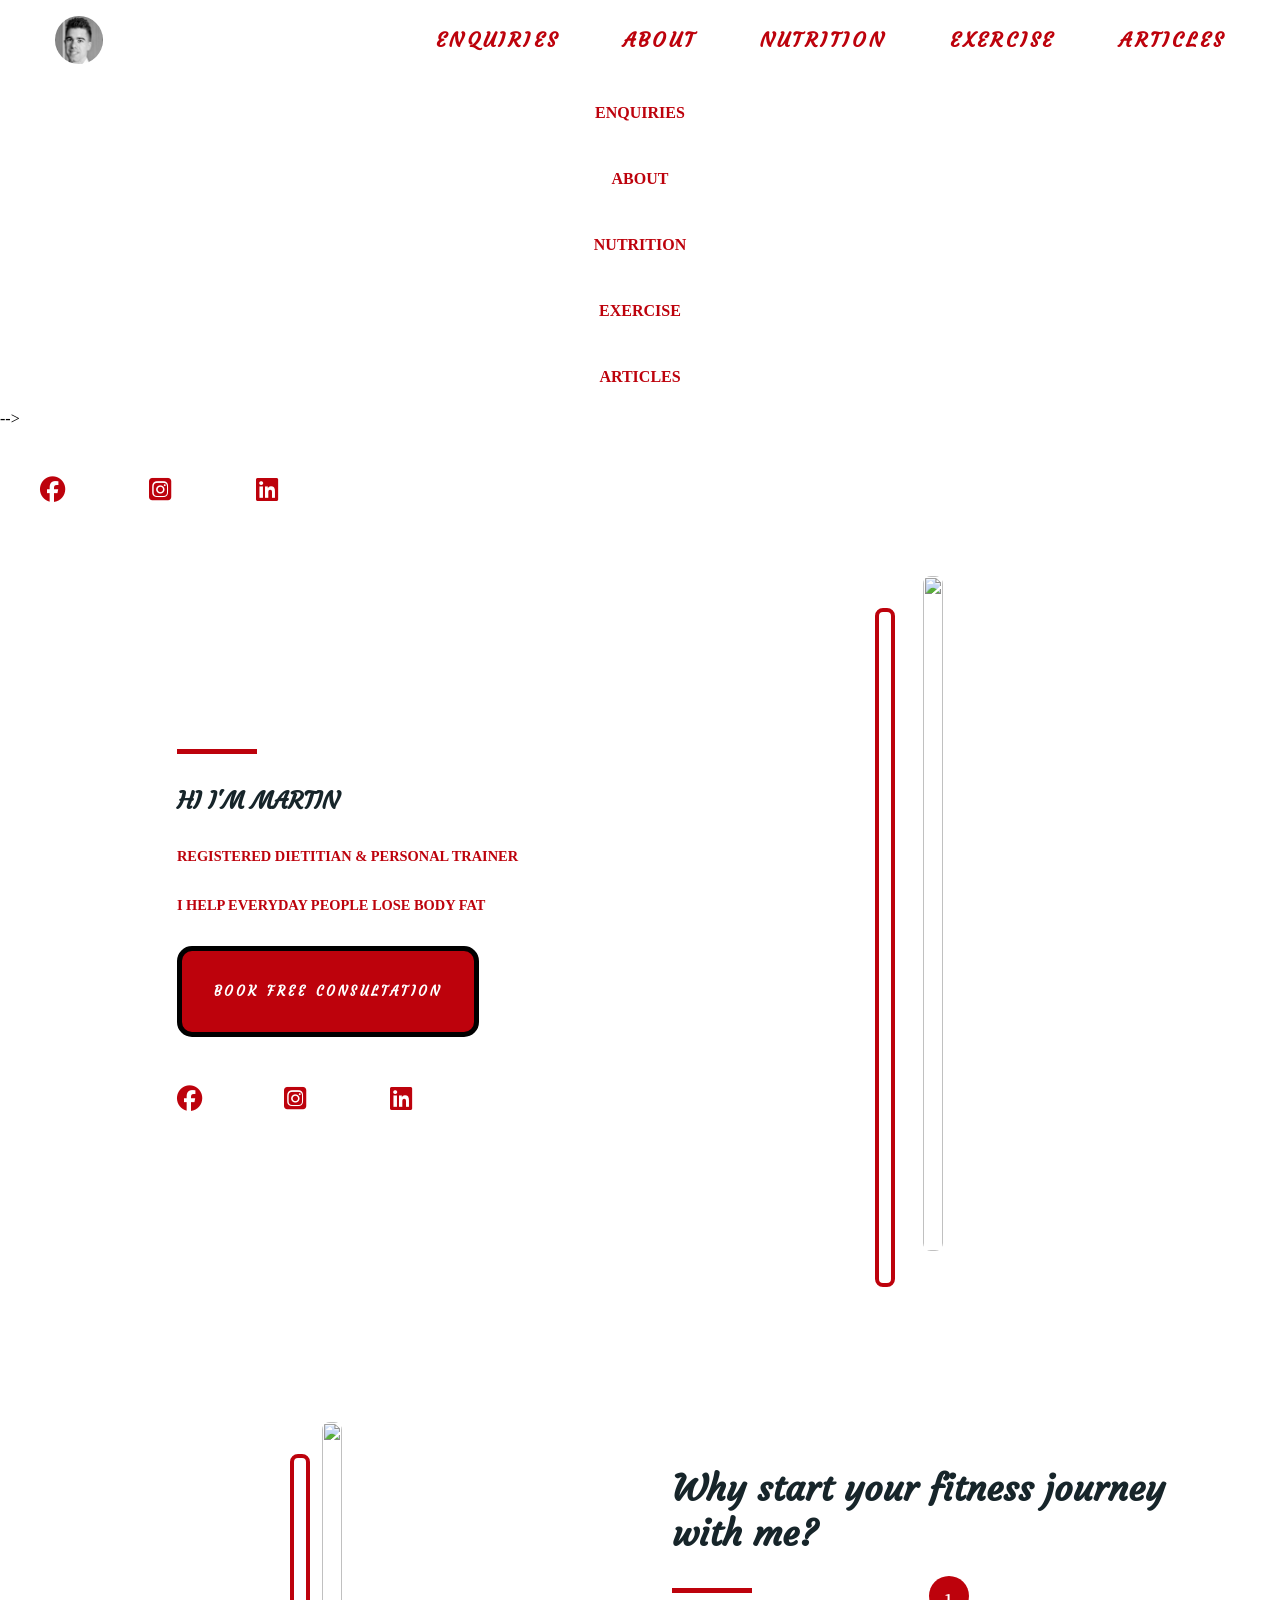
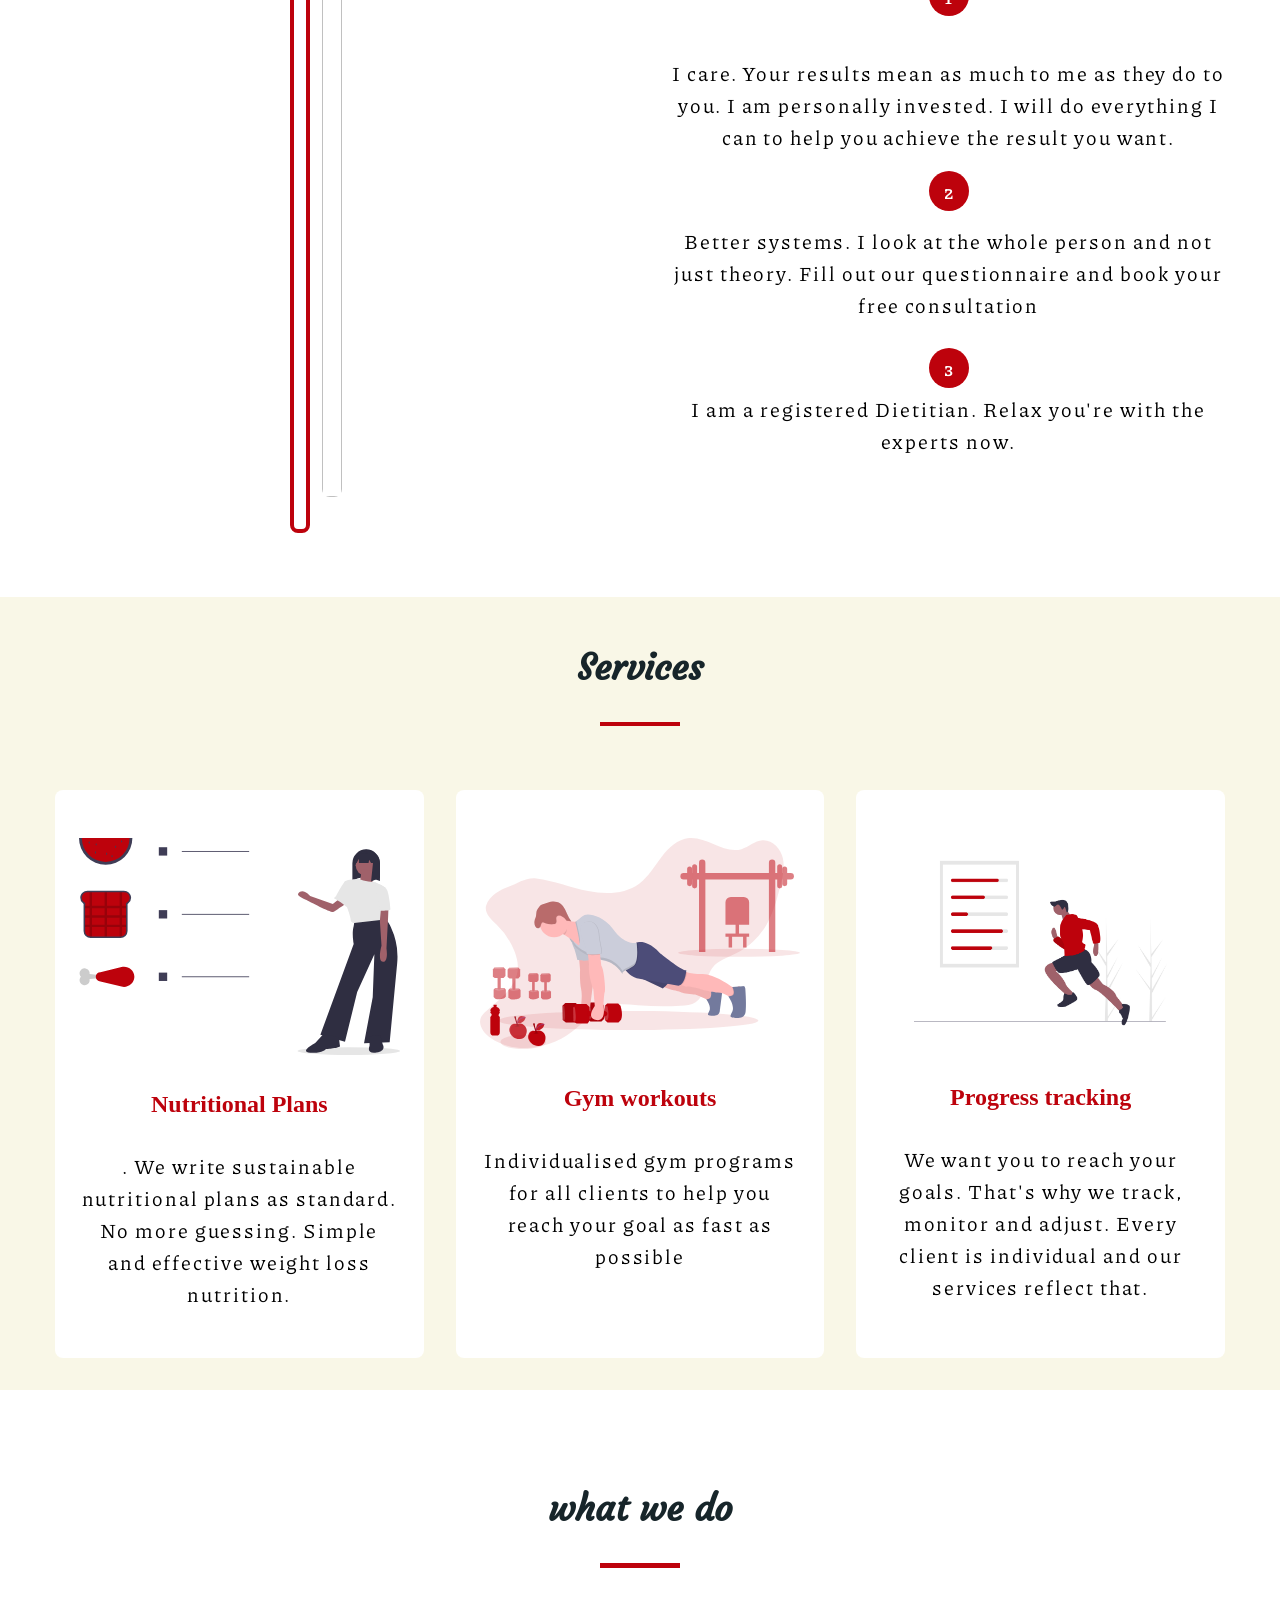
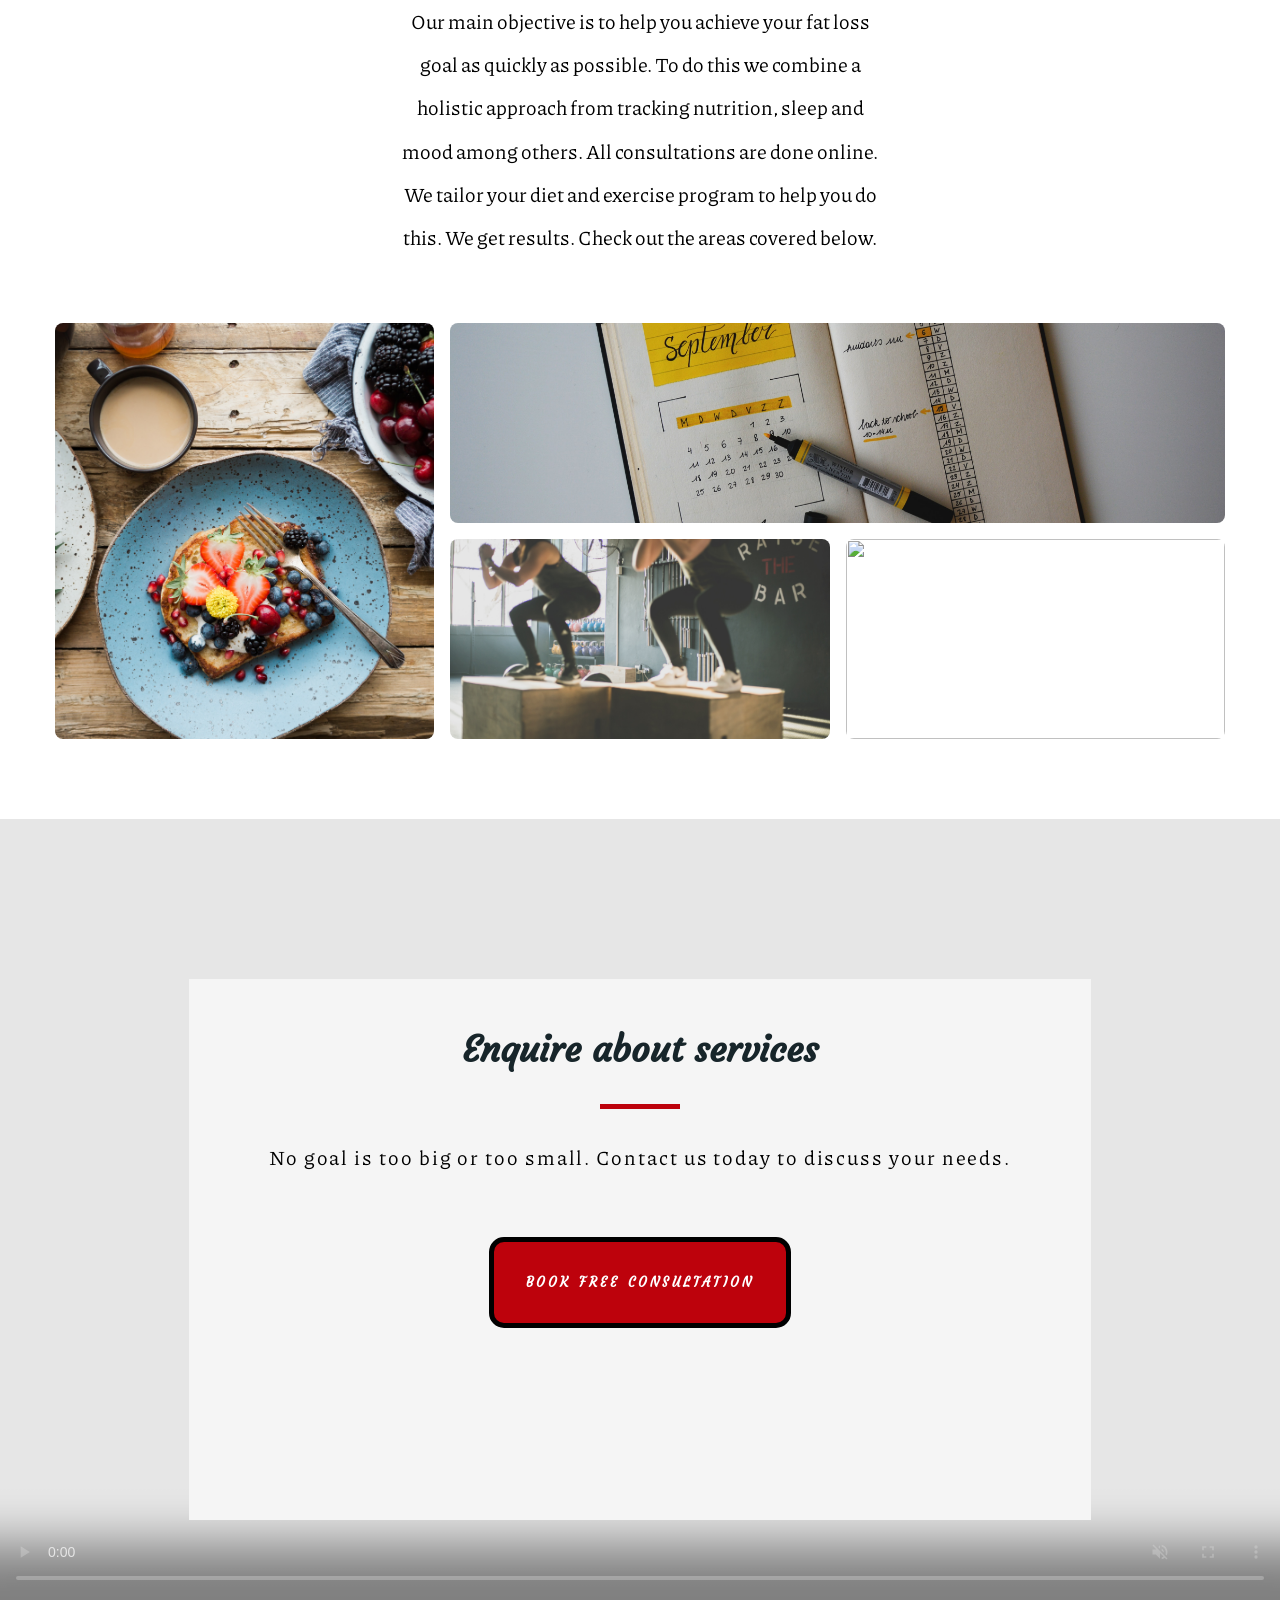
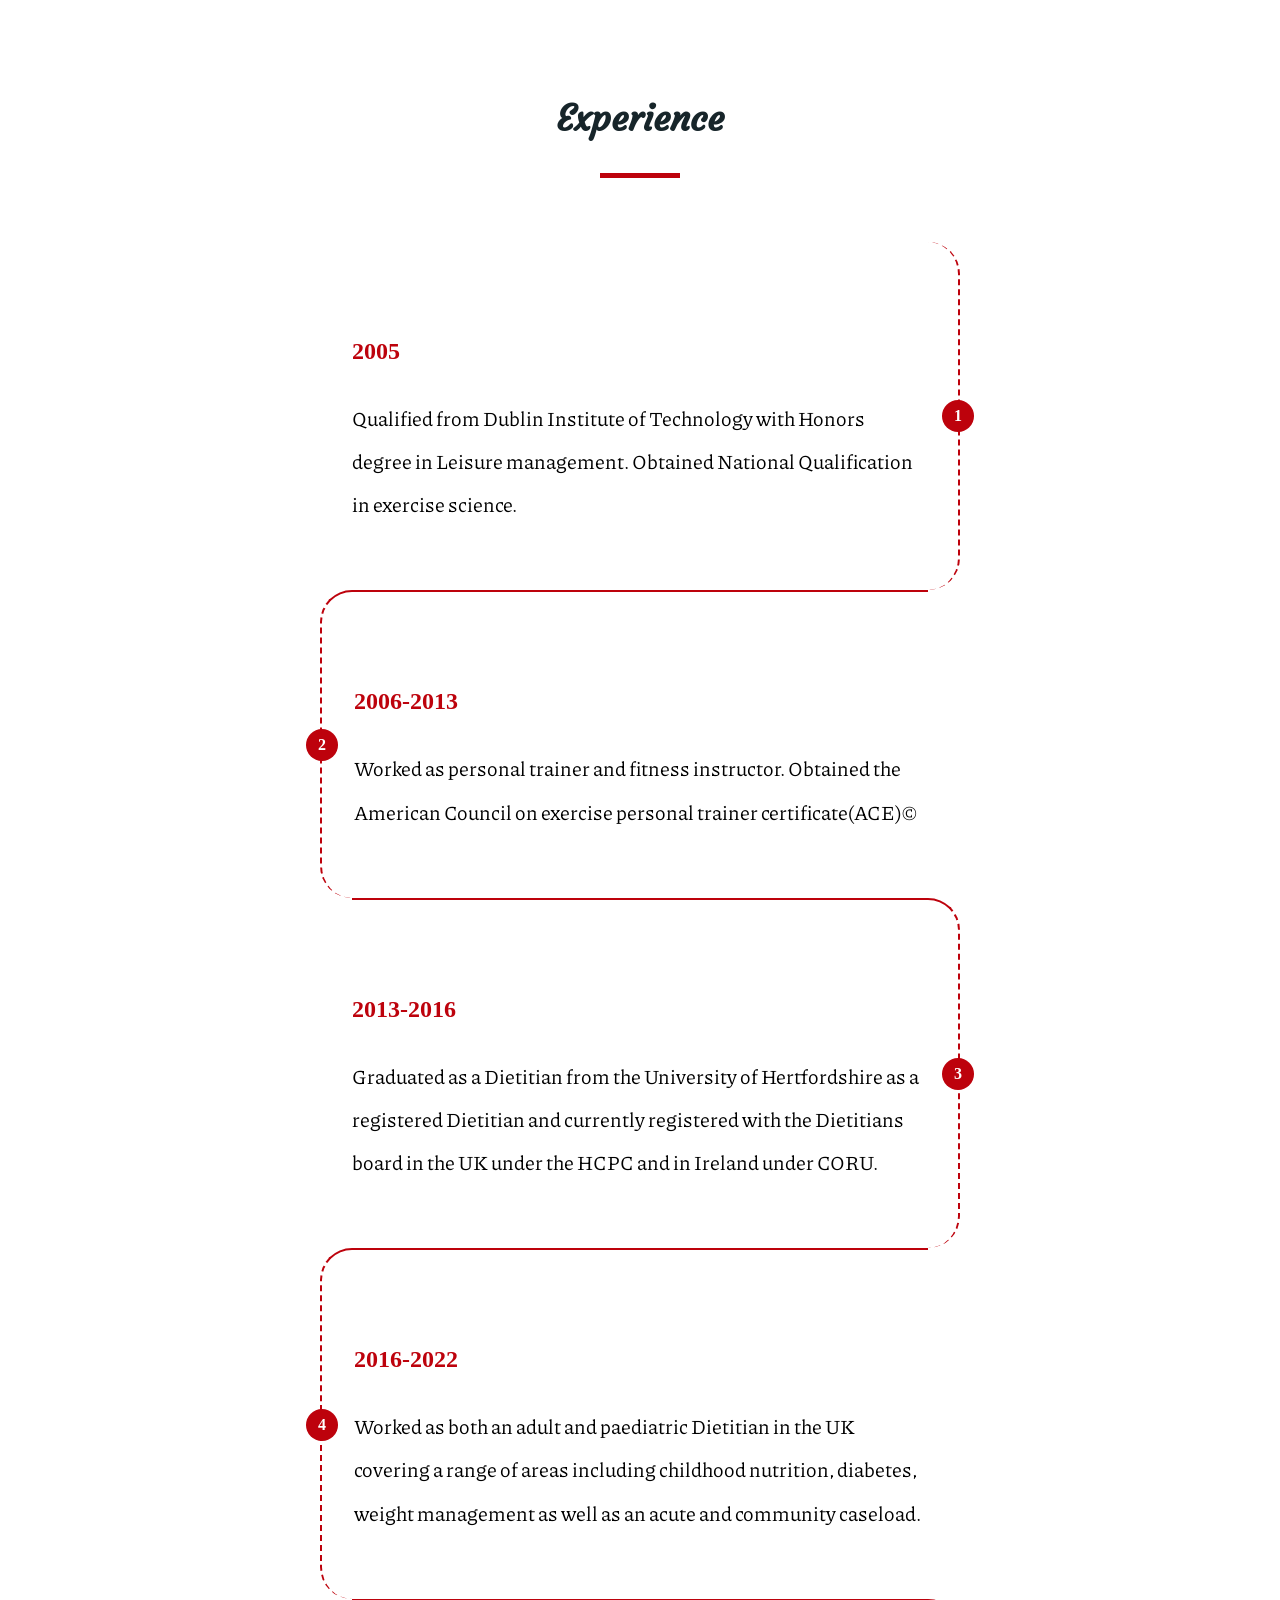
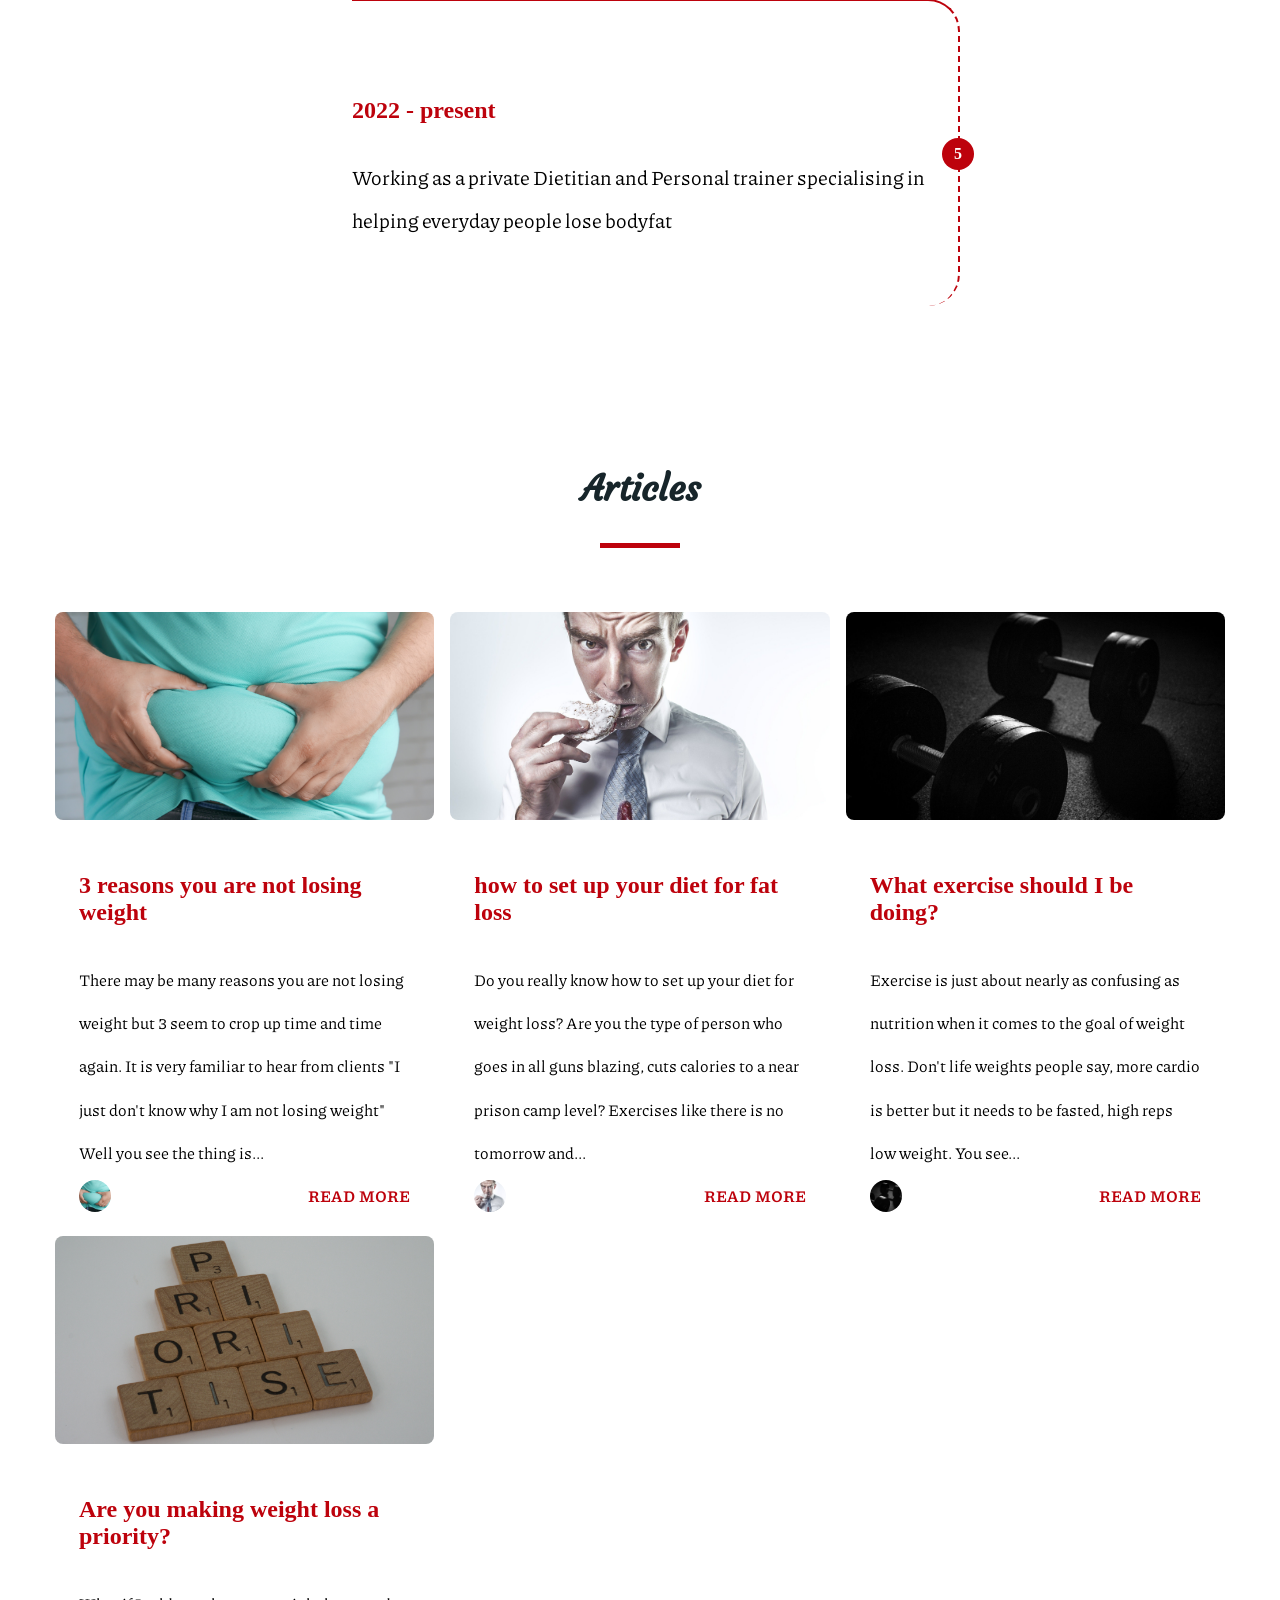
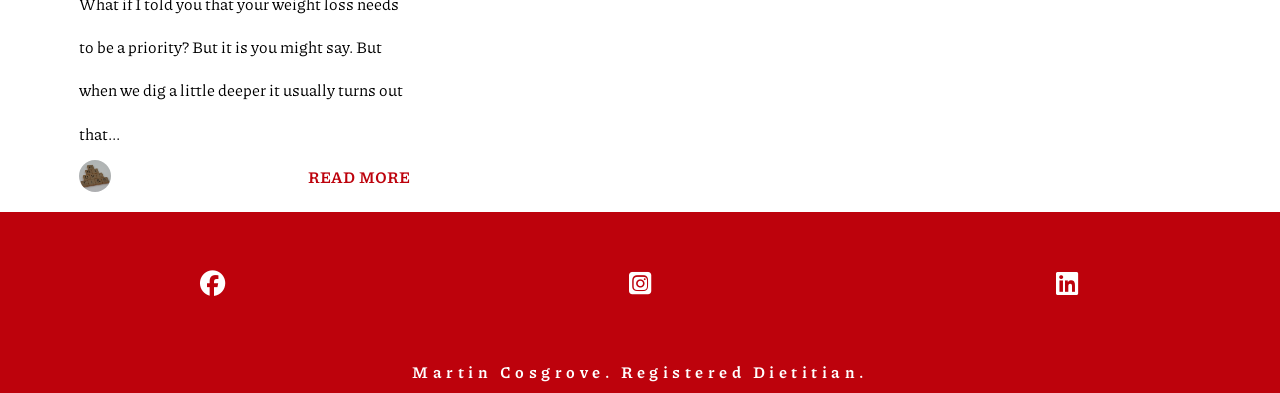
==== commit b8975b07: "Update index.html" ====
--- a/index.html
+++ b/index.html
@@ -52,7 +52,7 @@
     <!--end of nav-bar-->
 
     <!--start of side bar-->
-    <aside class = "sidebar">
+<!--     <aside class = "sidebar">
         <div>
             <button class="close-btn">
                 <i class="fas fa-times"></i>
@@ -65,7 +65,7 @@
                 <li><a href="exercise.html" target="_blank">Exercise</a></li>
                 <li><a href="#blogpost">Articles</a></li>
 
-            </ul>
+            </ul> -->
             <!--end of sidebar links-->
 
             <!--start of social icons-->
@@ -564,4 +564,4 @@
 
     
 </body>
-</html>+</html>
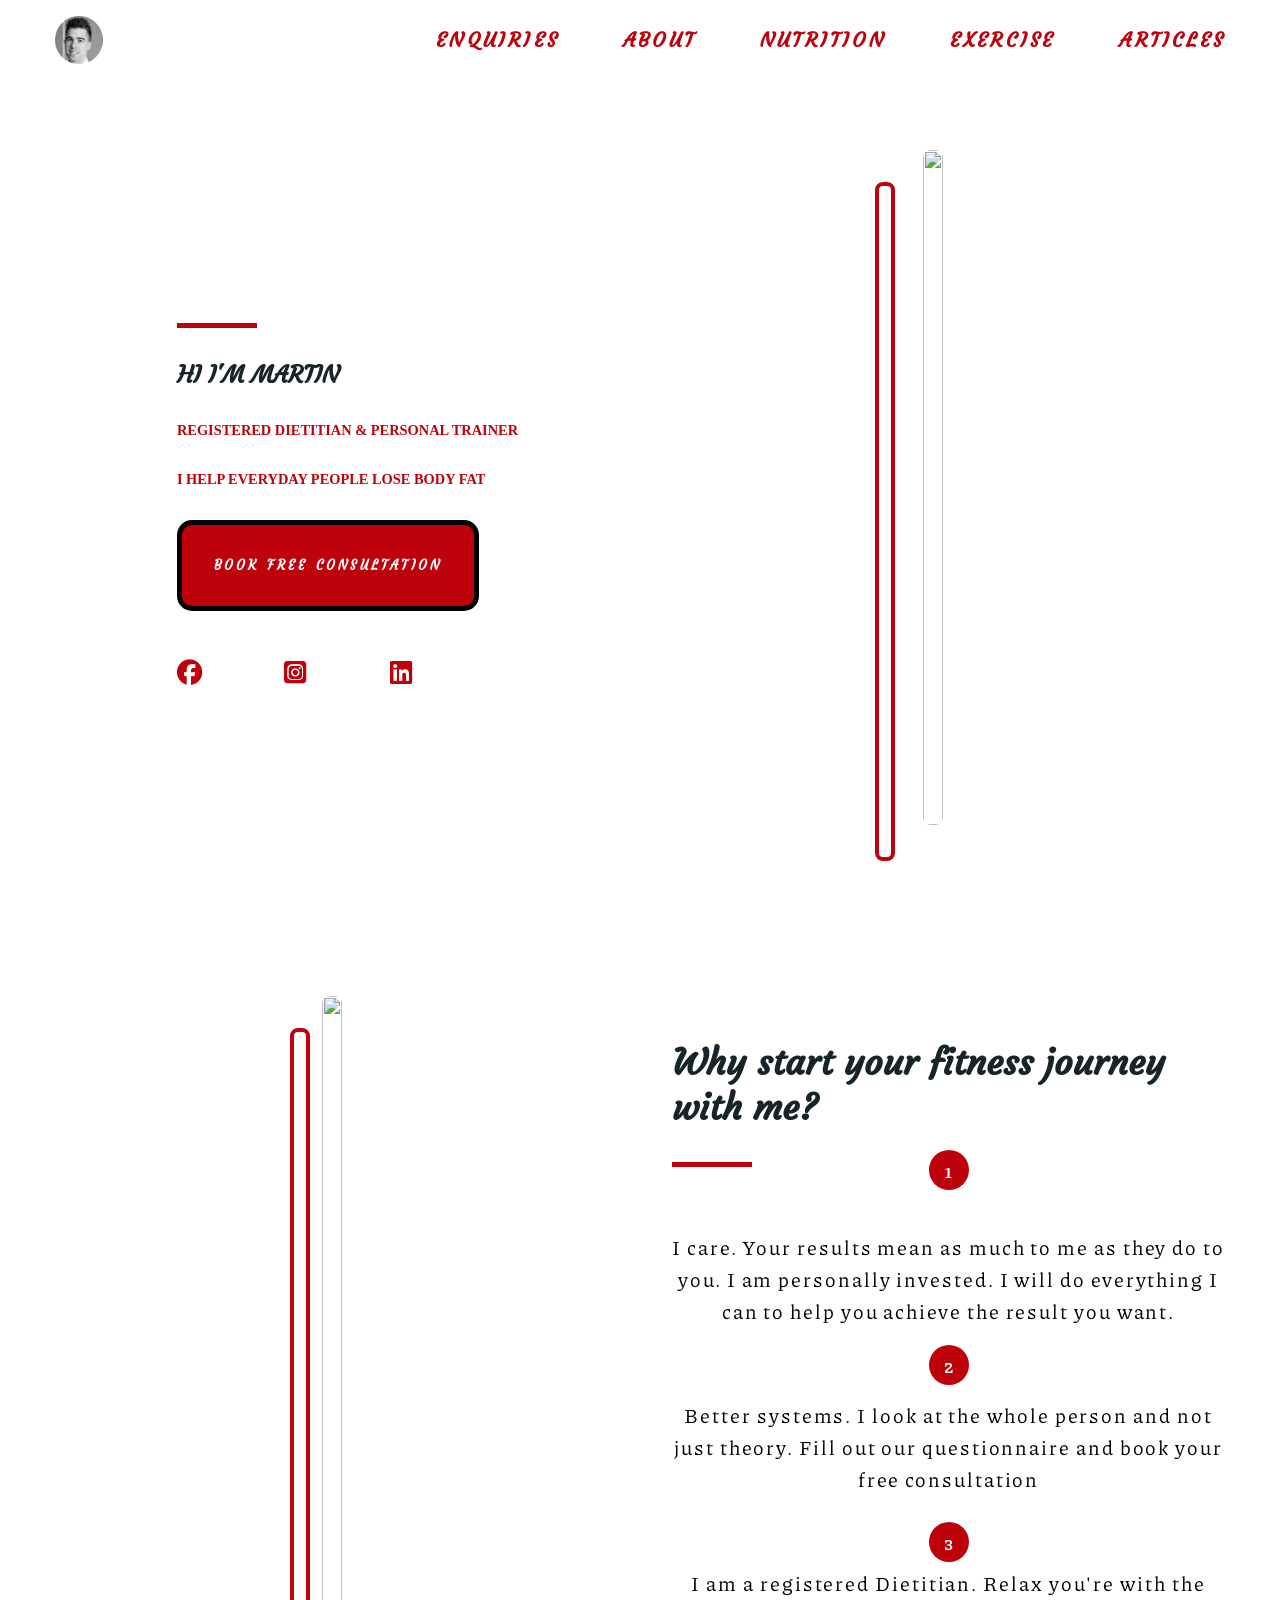
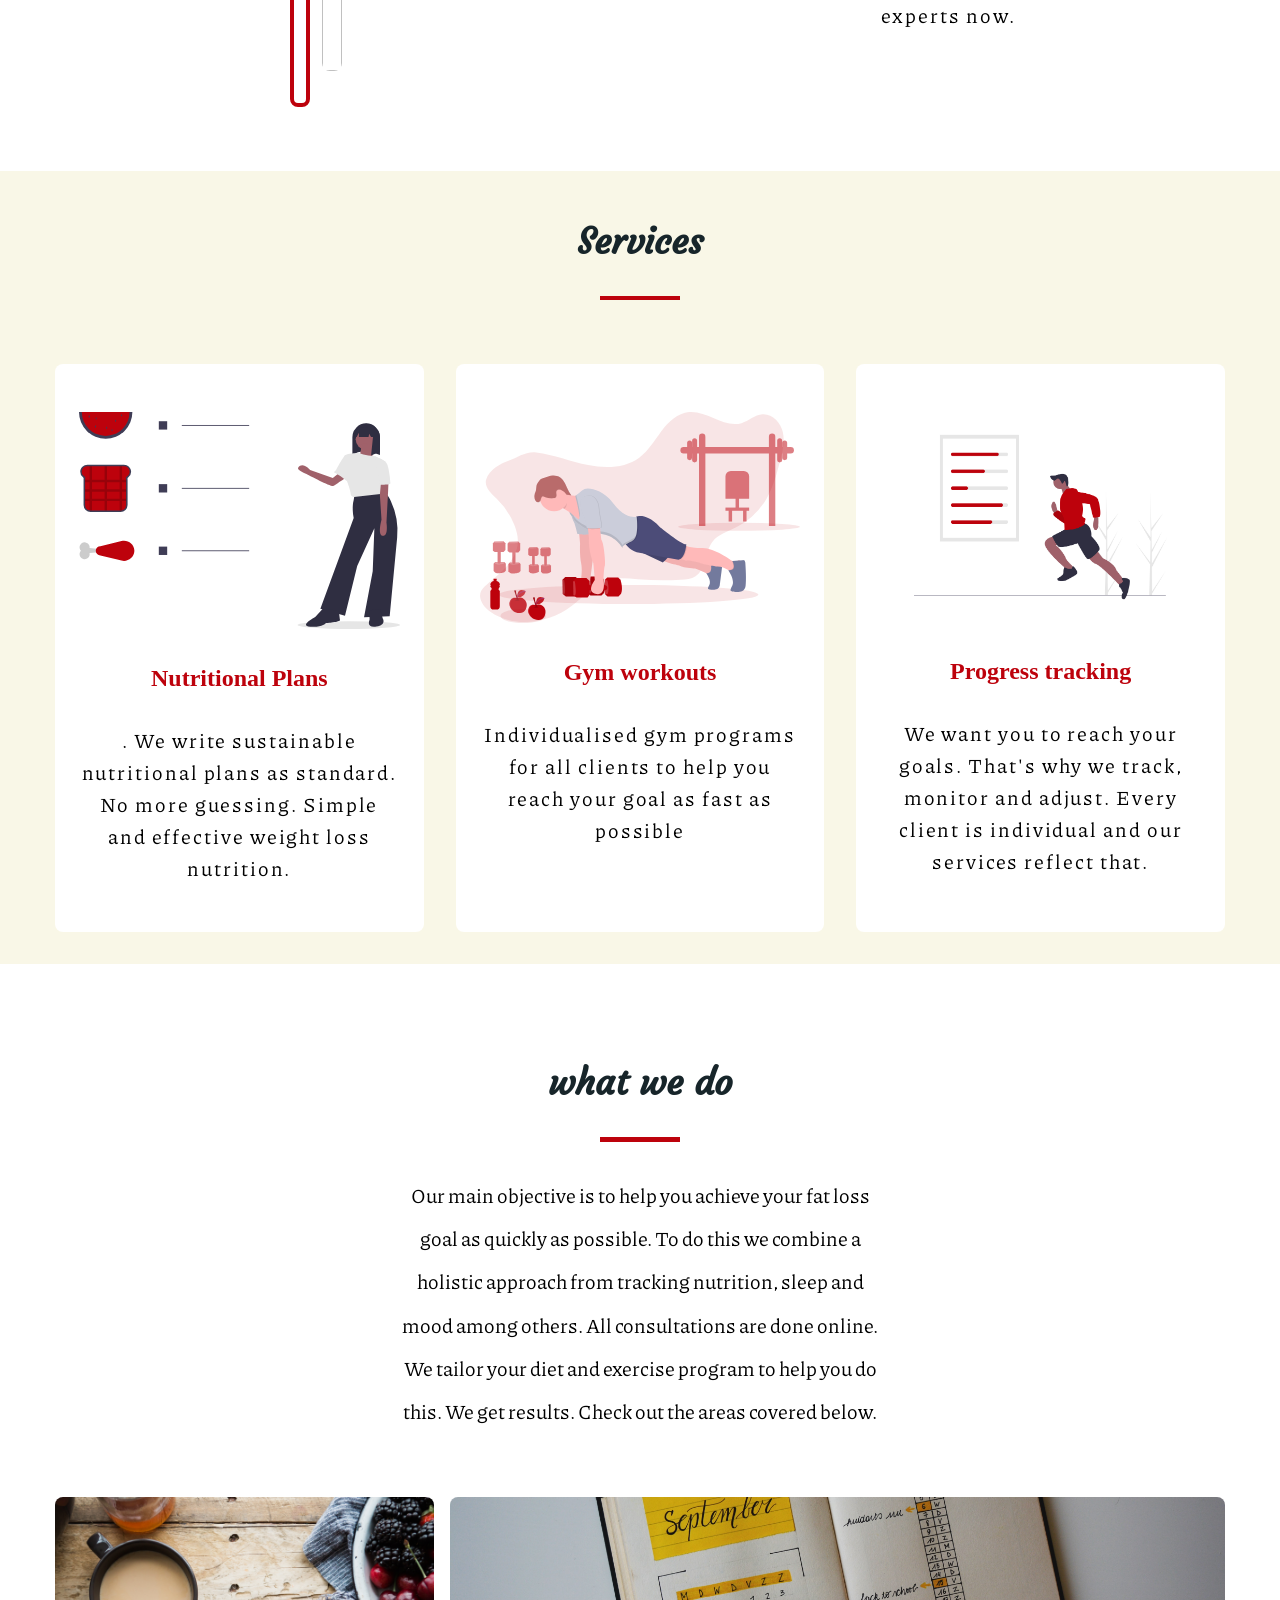
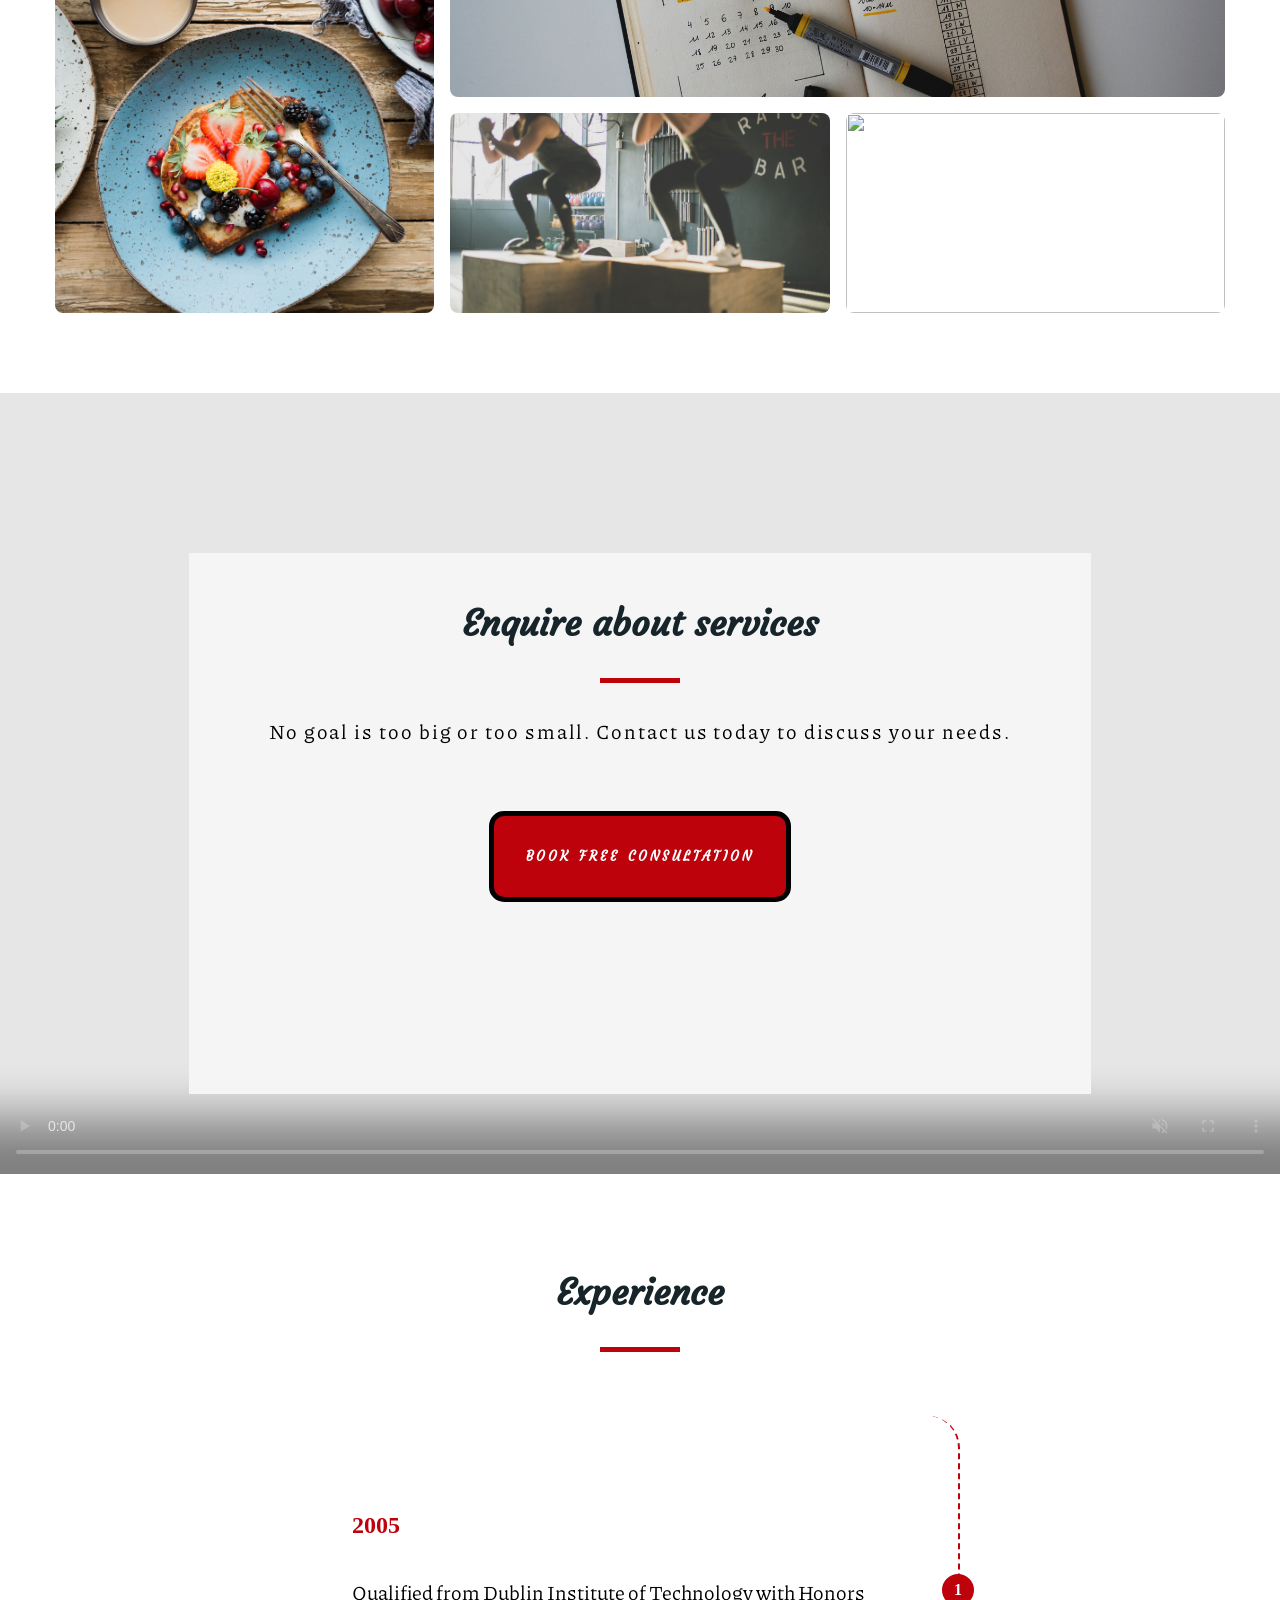
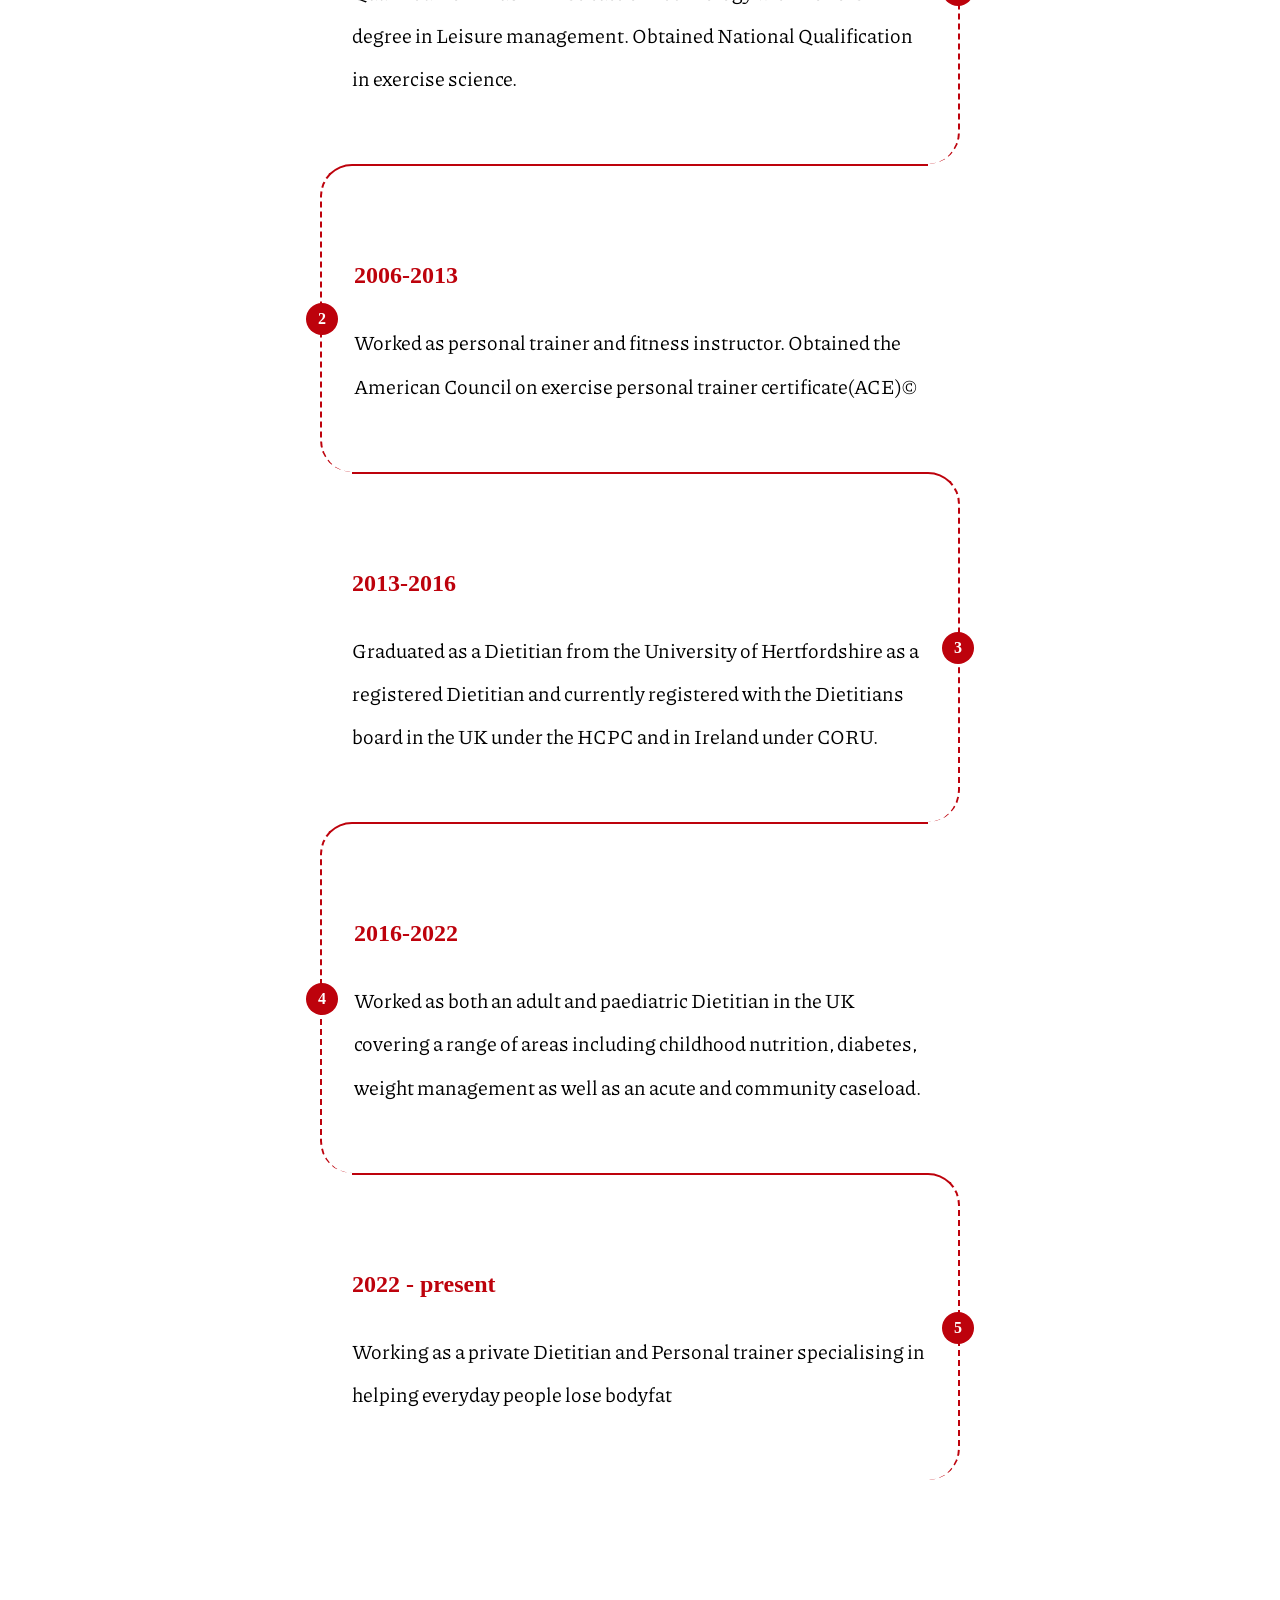
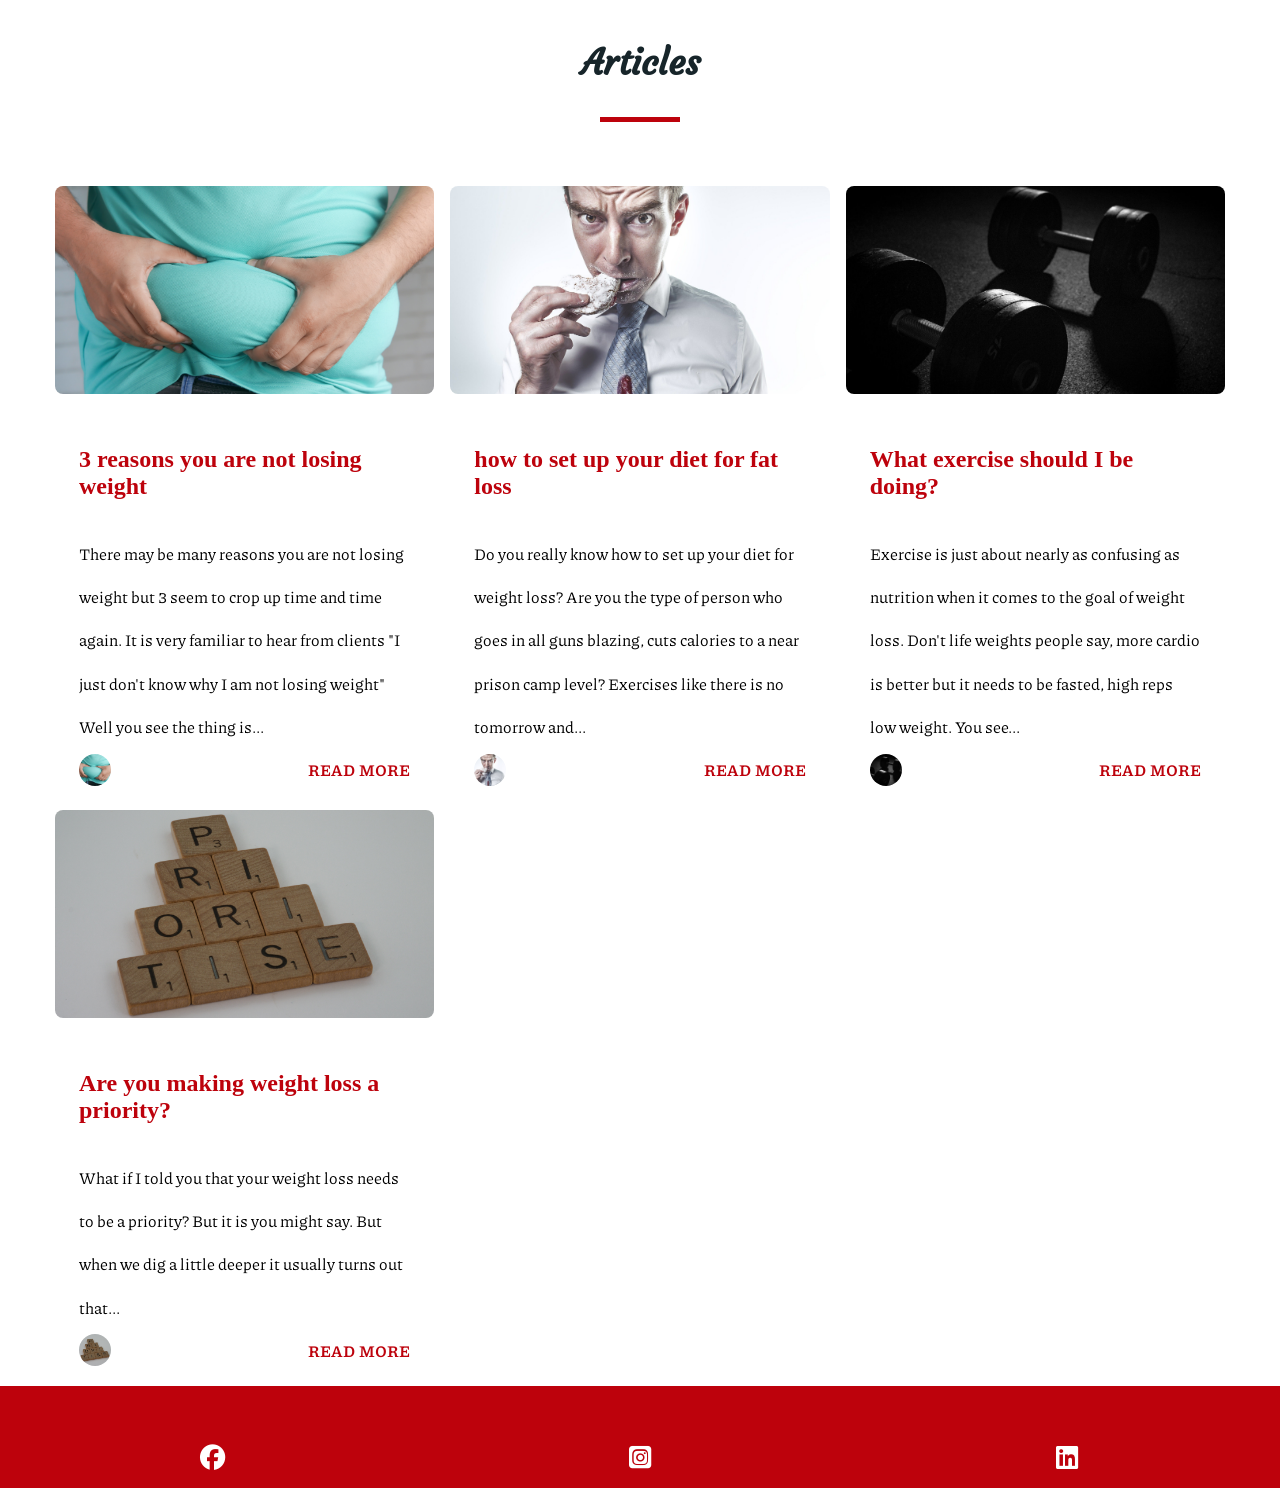
==== commit 7ff4ff5d: "Update index.html" ====
--- a/index.html
+++ b/index.html
@@ -52,7 +52,7 @@
     <!--end of nav-bar-->
 
     <!--start of side bar-->
-<!--     <aside class = "sidebar">
+   <aside class = "sidebar">
         <div>
             <button class="close-btn">
                 <i class="fas fa-times"></i>
@@ -65,7 +65,7 @@
                 <li><a href="exercise.html" target="_blank">Exercise</a></li>
                 <li><a href="#blogpost">Articles</a></li>
 
-            </ul> -->
+            </ul> 
             <!--end of sidebar links-->
 
             <!--start of social icons-->
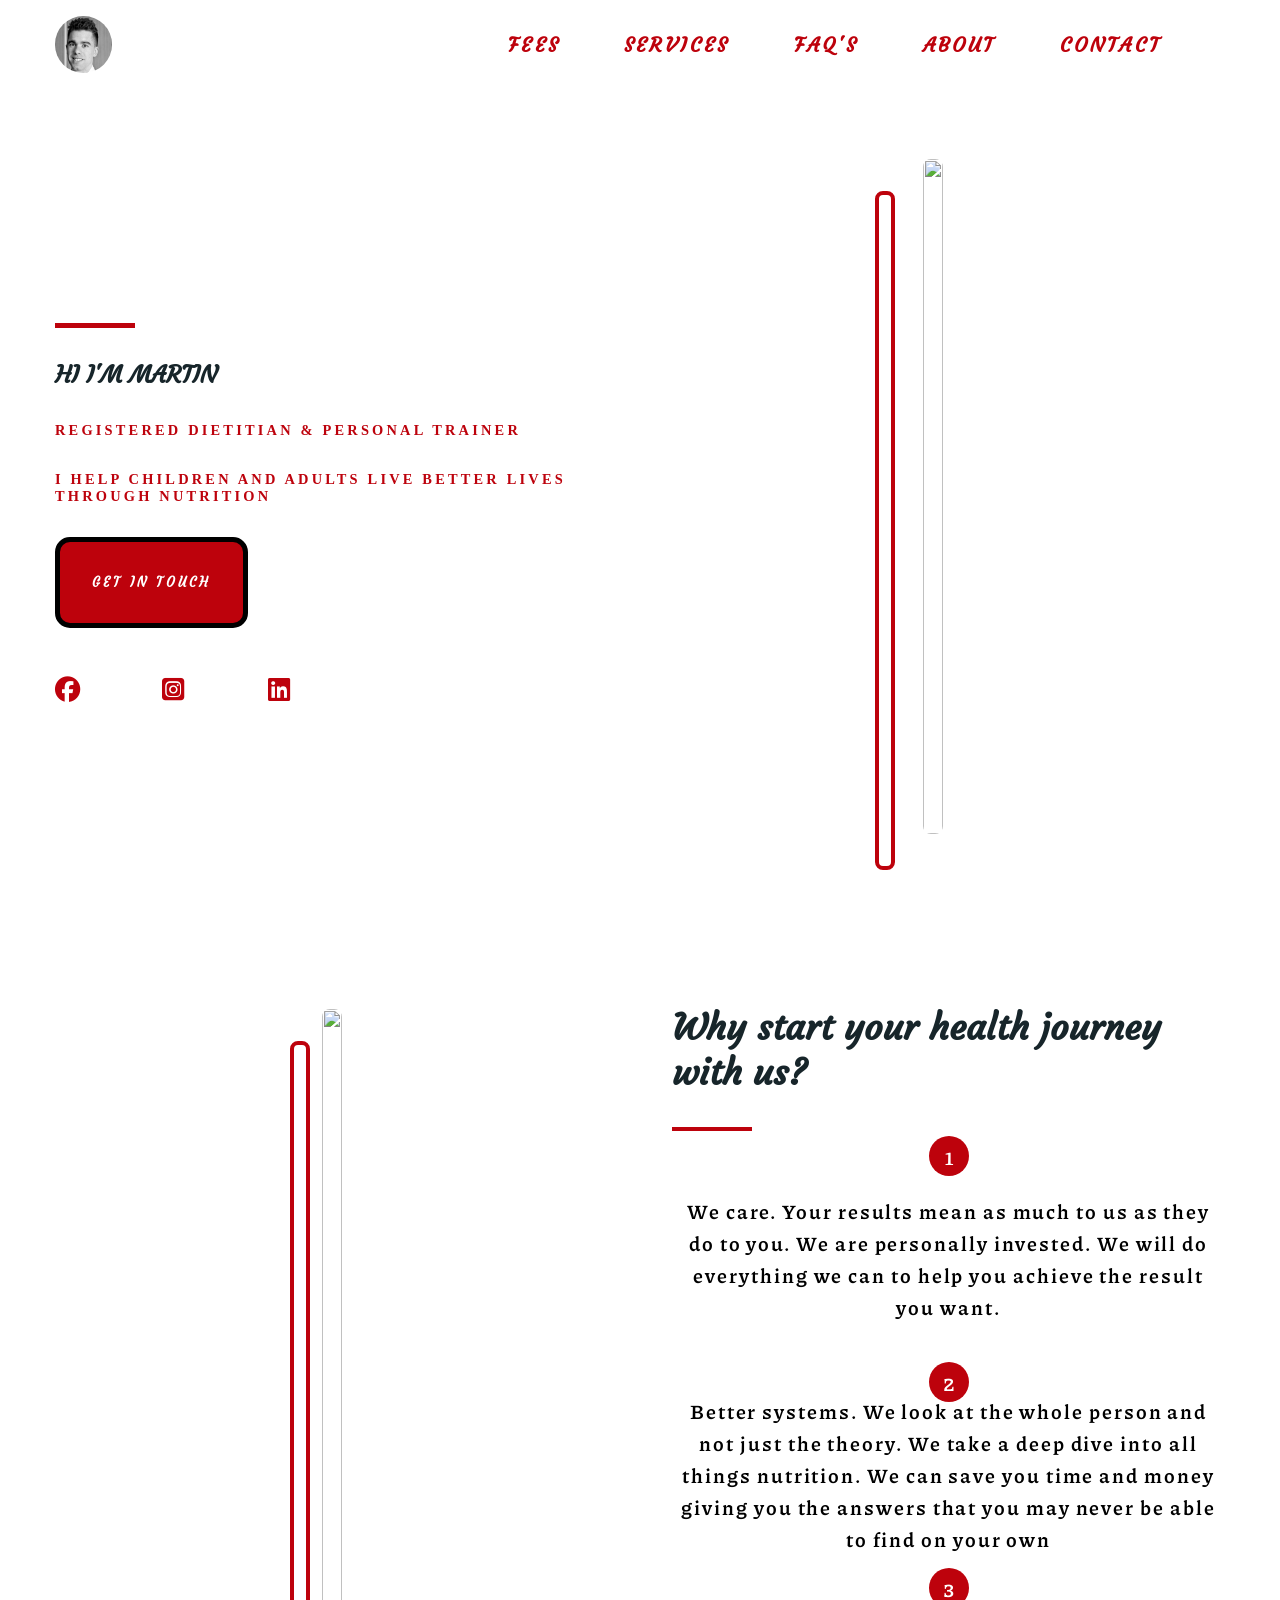
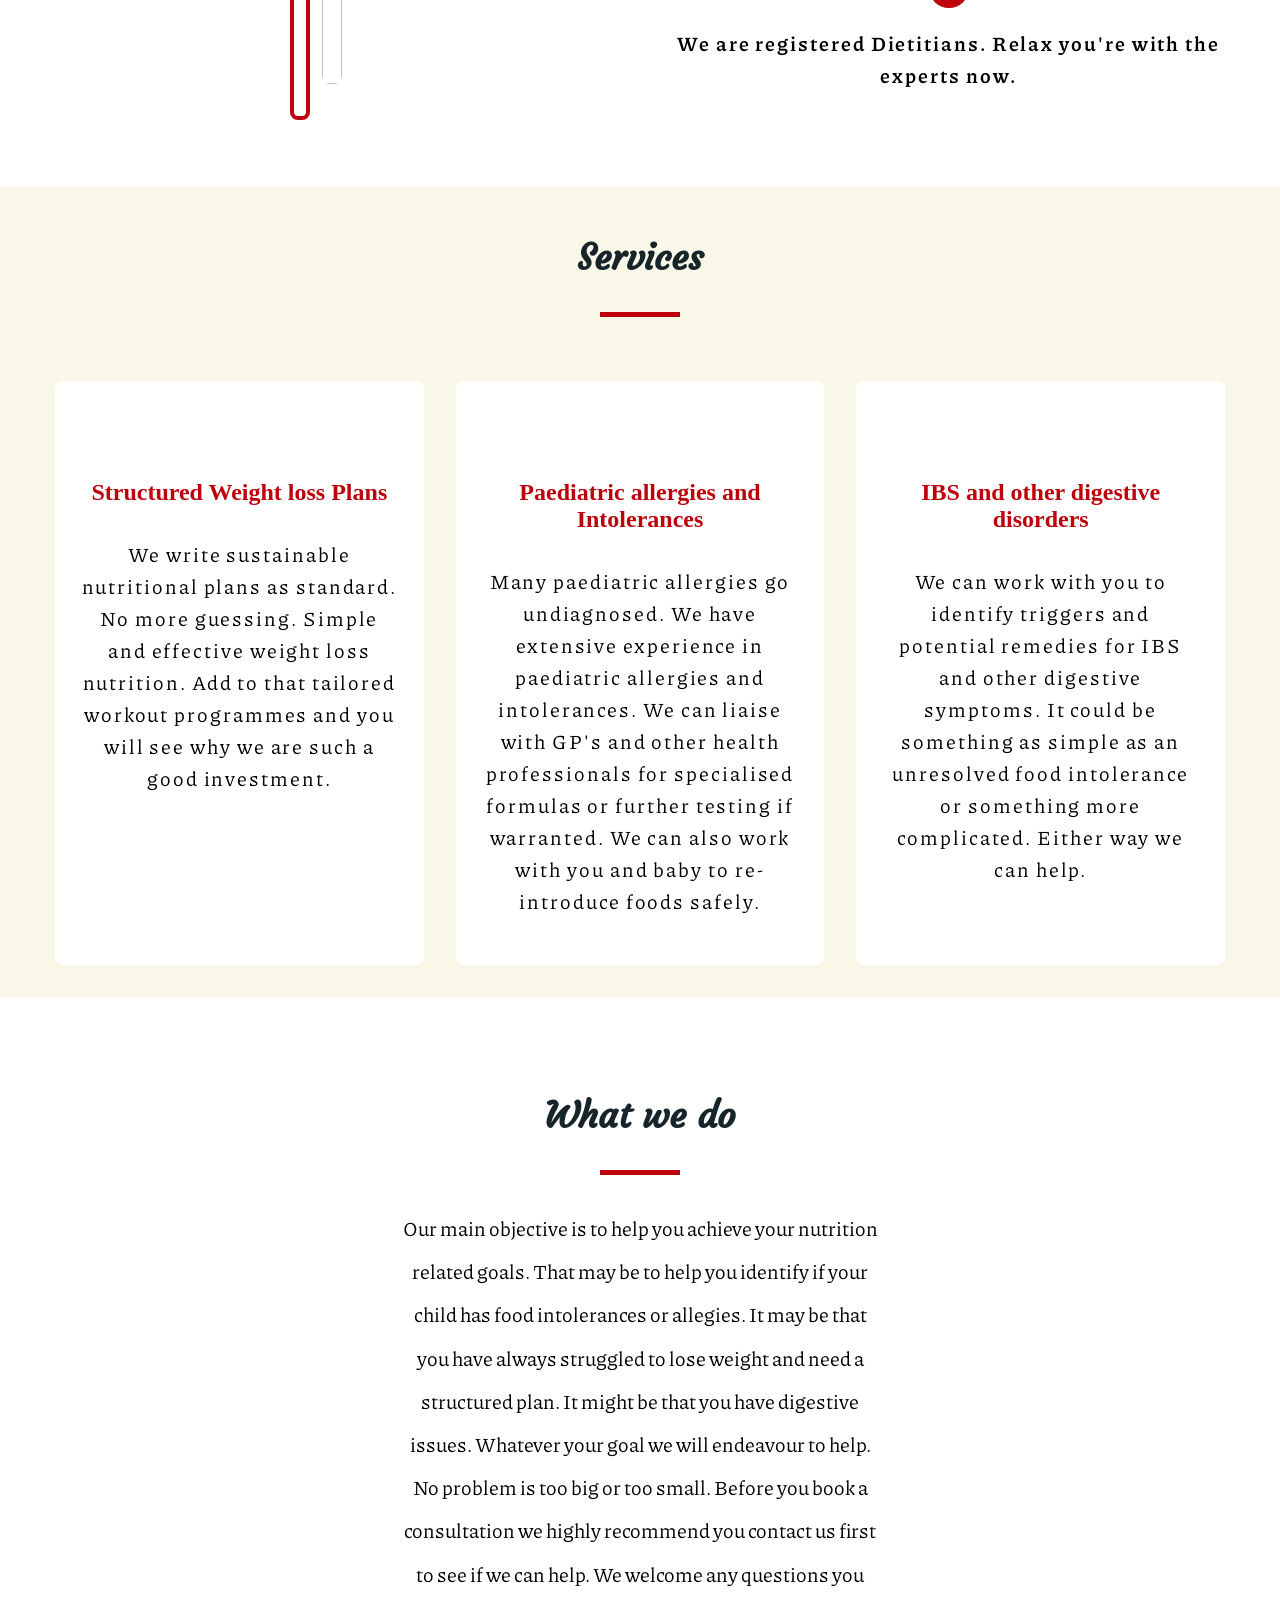
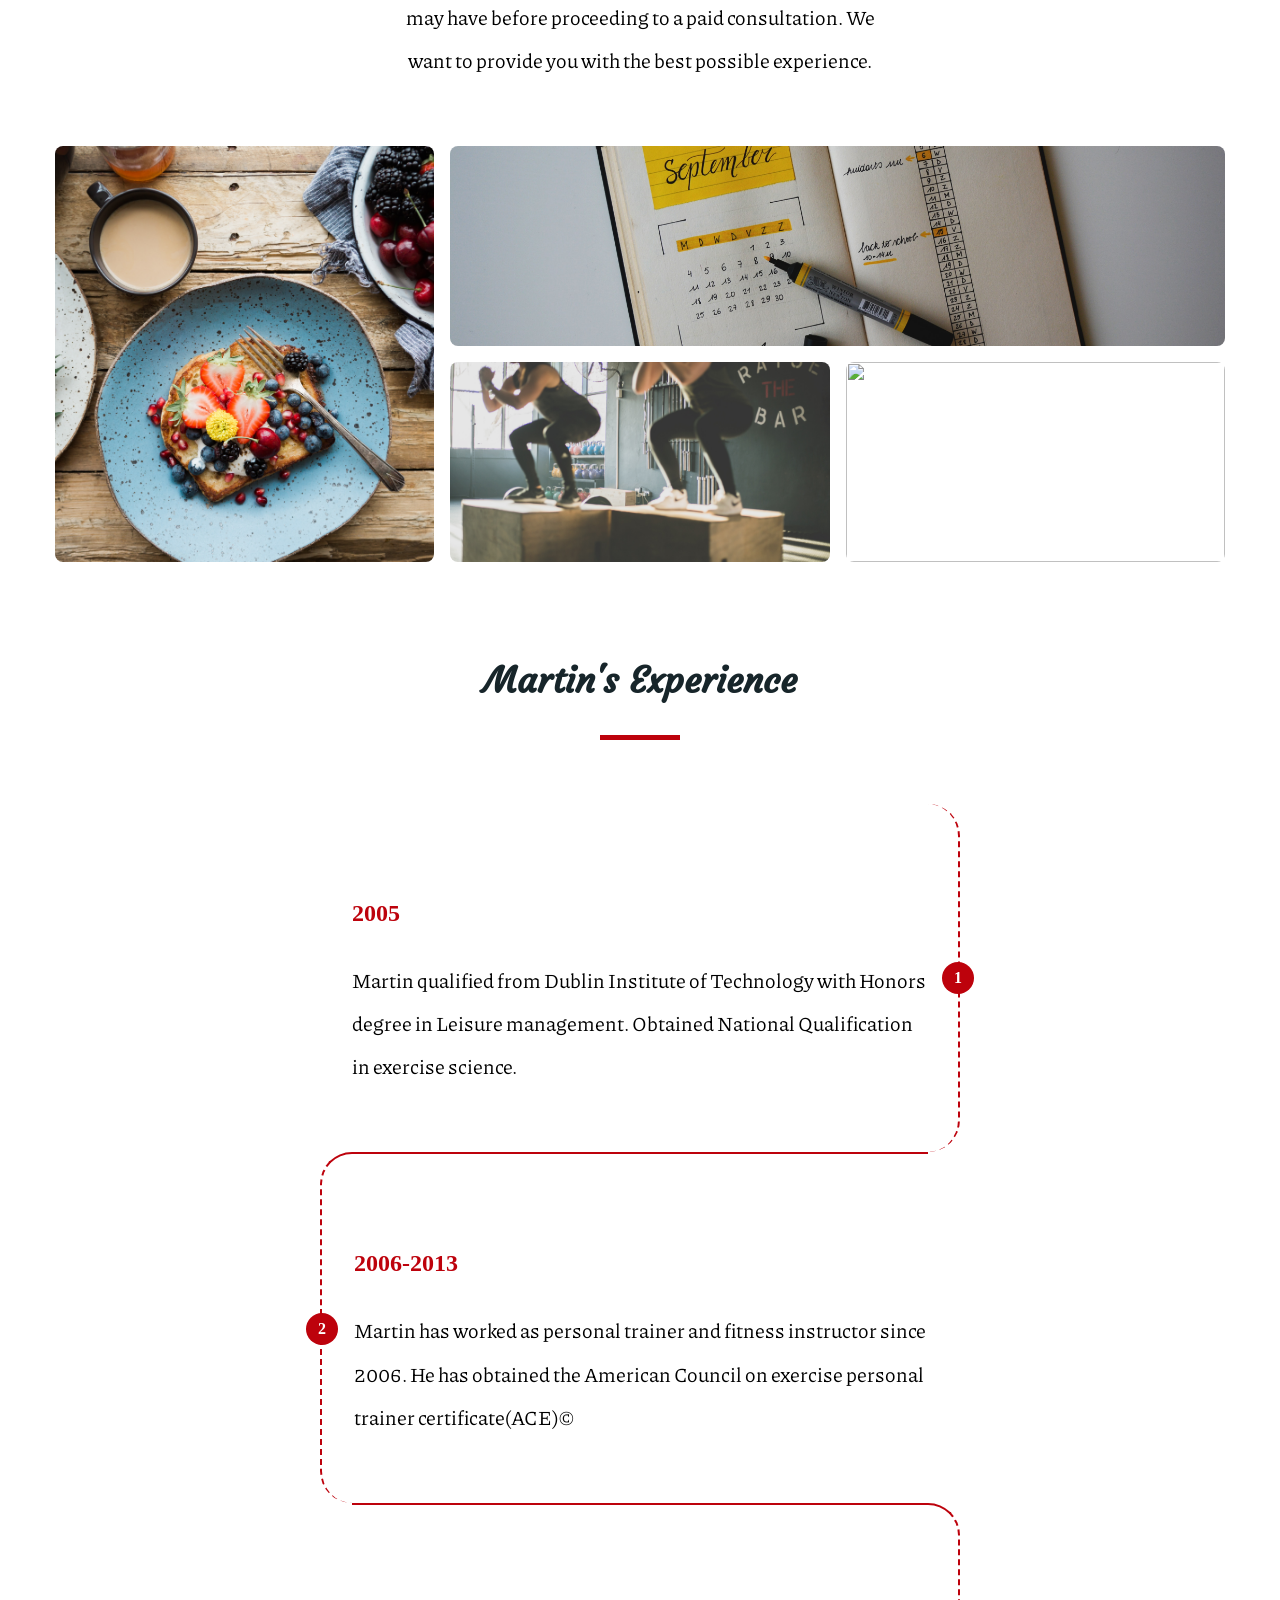
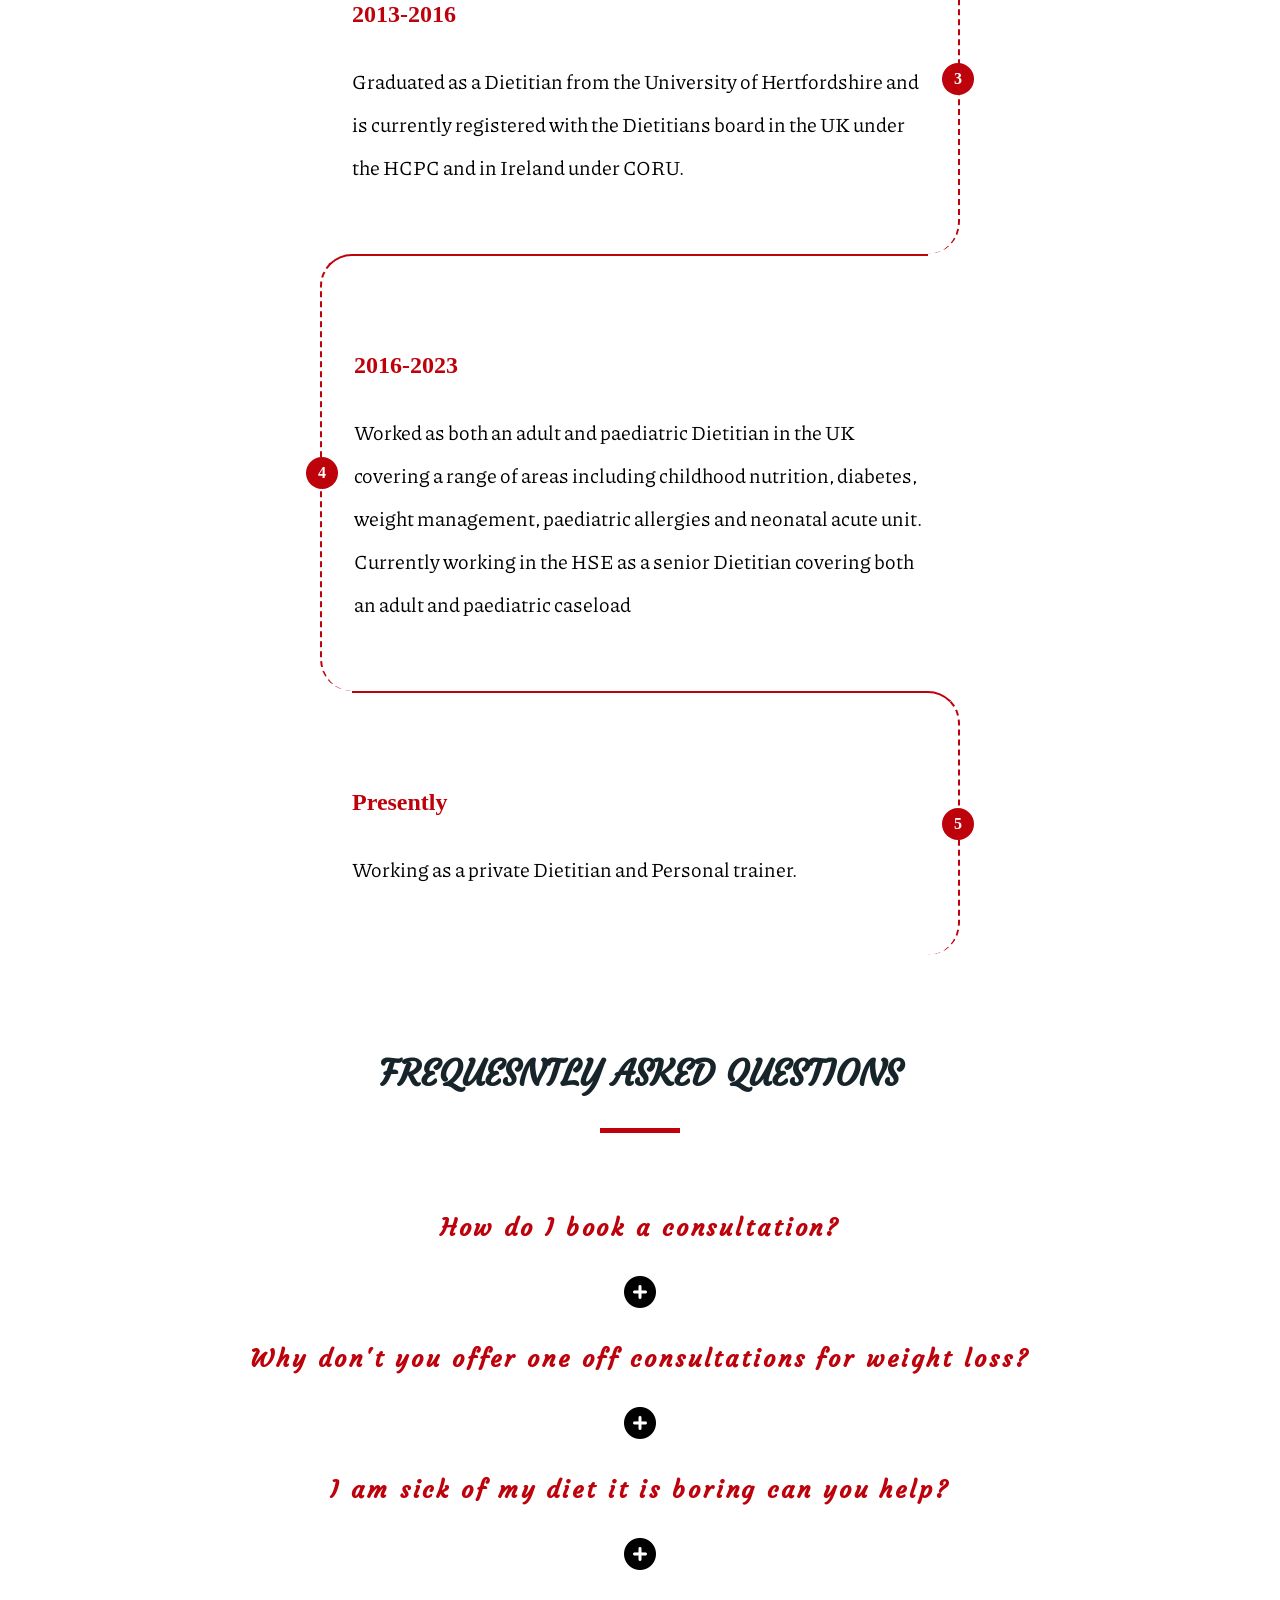
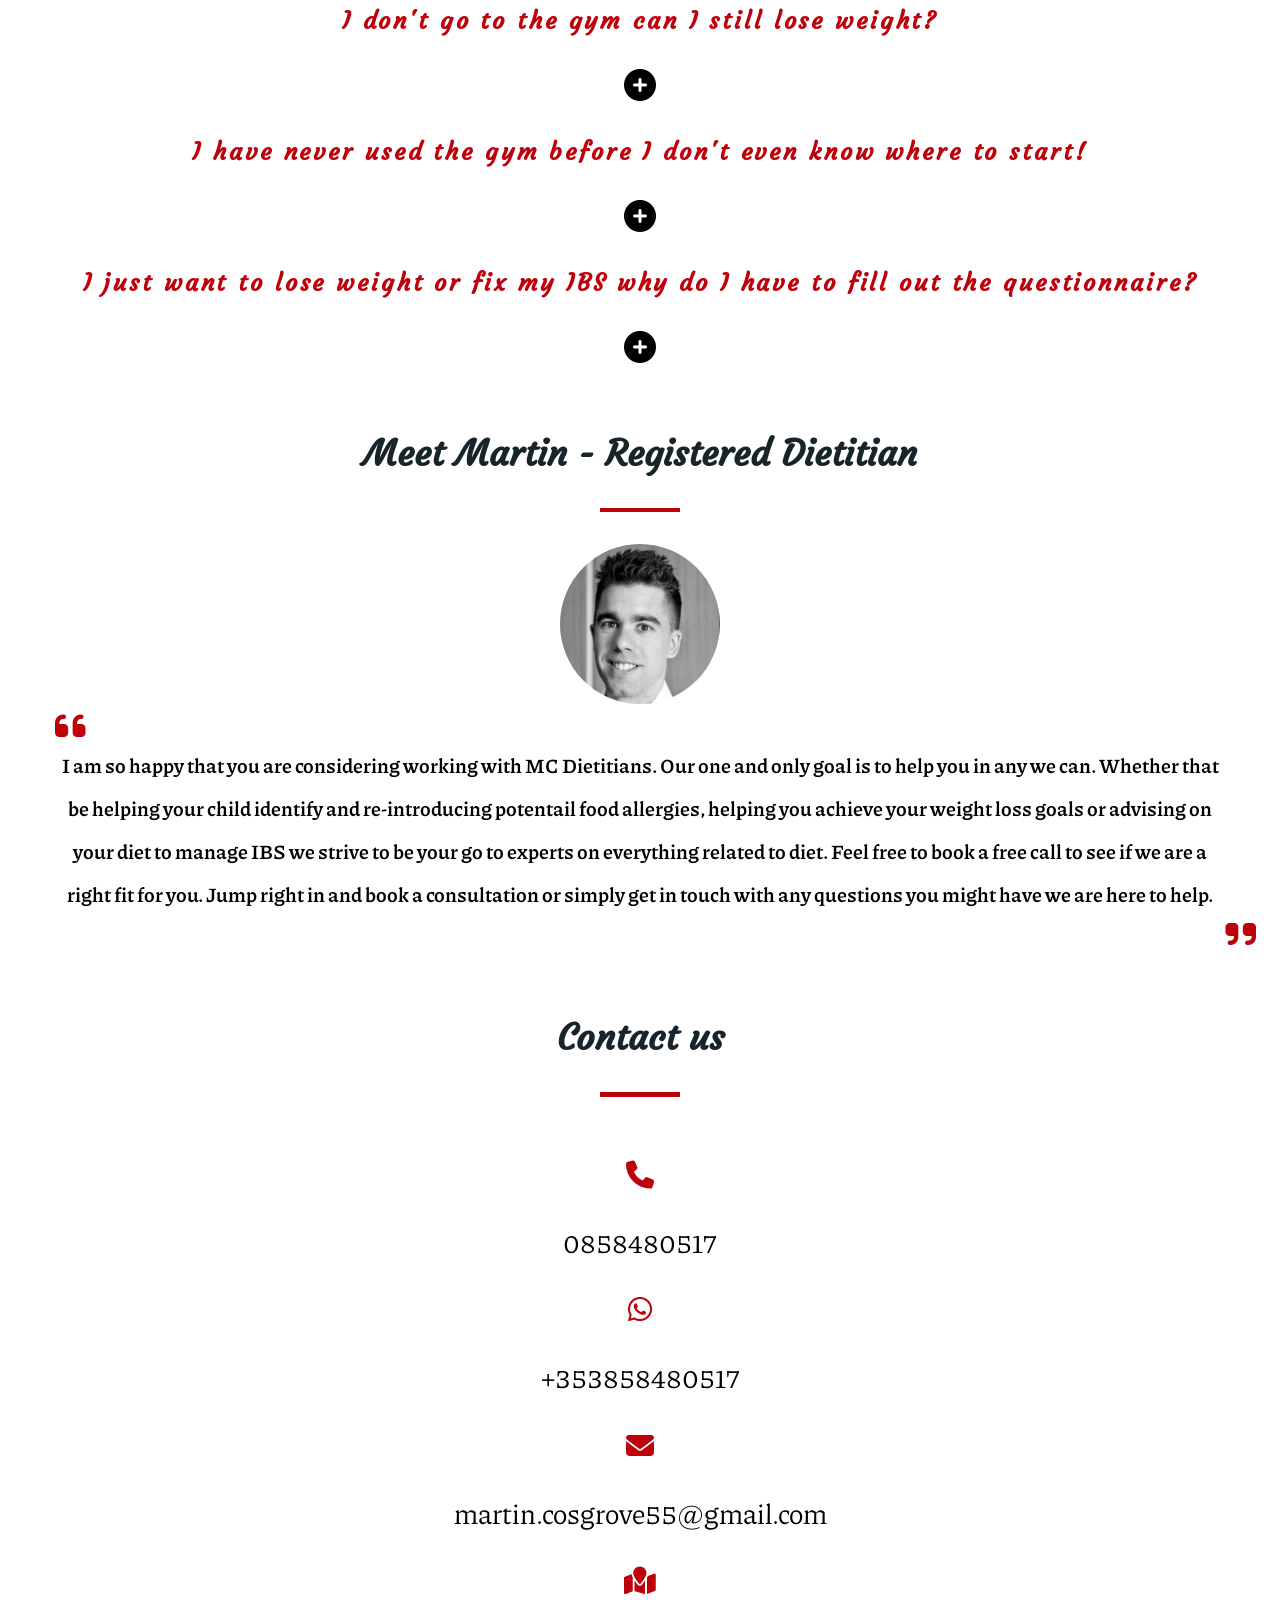
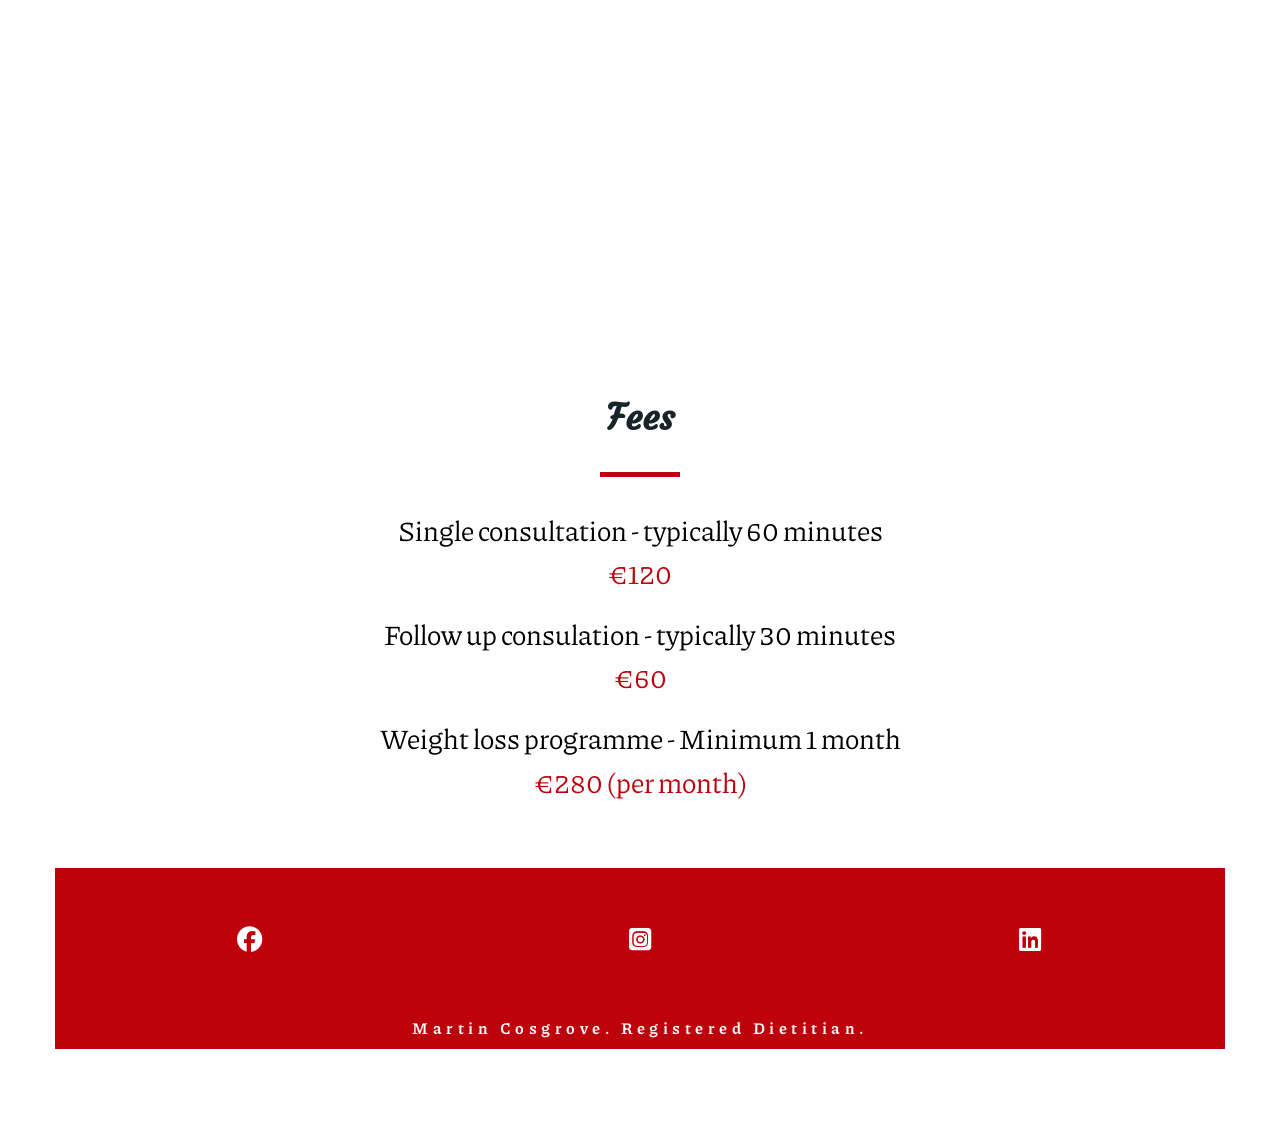
==== commit 540f16d7: "Add files via upload" ====
--- a/index.html
+++ b/index.html
@@ -1,6 +1,8 @@
 <!DOCTYPE html>
 <html lang="en">
 <head>
+    <title>MC Dietitians</title>
+    <meta name="google-site-verification" content="SIpZYHPvO853V3dZlsAO6EIkL_VRJR4SlIkNSiHffGw" />
     <meta charset="UTF-8">
     <meta http-equiv="X-UA-Compatible" content="IE=edge">
     <meta name="viewport" content="width=device-width, initial-scale=1.0">
@@ -10,13 +12,7 @@
     <link rel="stylesheet" href="./fontawesome-free-5.15.3-web/css/all.css">
     <link href="https://fonts.googleapis.com/css?family=Red-Hat-Display|Piazzolla" rel="stylesheet">
     <link rel="stylesheet" type="text/css" href="/styles.css">
-    <link type = "stylesheet" type="text/css" href="./shop (1).html">
-    <link type = "stylesheet" type="text/css" href="./weather.html">
-
-    <link type = "stylesheet" type="text/css" href="./battleship.html">
-
-    <link type = "stylesheet" type="text/css" href="./app.css">
-    <link type = "stylesheet" type="text/css" href="./about.html">
+    
 
 
     <link rel="preconnect" href="https://fonts.googleapis.com">
@@ -24,6 +20,15 @@
 <link href="https://fonts.googleapis.com/css2?family=Courgette&display=swap" rel="stylesheet">
 </head>
 <body>
+
+    <script type="module">
+        import { partytownSnippet } from '@builder.io/partytown/integration';
+        const snippetText = partytownSnippet();
+        const el = document.createElement('script');
+        el.innerText = snippetText;
+        document.body.appendChild(el);
+    </script>
+    
     <!--start of nav-bar-->
     <nav class="nav">
         <div class="nav-center">
@@ -36,11 +41,14 @@
             <!--Nav links-->
             <ul class="nav-links">
                 
-                <li><a href="./enquiry.html">Enquiries</a></li>
-                <li><a href="about.html" target="_blank">About</a></li>
-                <li><a href="nutrition.html" target="_blank">Nutrition</a></li>
-                <li><a href="exercise.html" target="_blank">Exercise</a></li>
-                <li><a href="#blogpost">Articles</a></li>
+                <li><a href="#fees">Fees</a></li>
+                <li><a href="#services">Services</a></li>
+                <li><a href="#faq"> FAQ'S</a></li>
+                <li><a href="#about"> About</a></li>
+                <li><a href="#contact"> Contact</a><li>
+
+
+
                 
 
             </ul>
@@ -59,21 +67,21 @@
             </button>
             <!--sidebar links-->
             <ul class="sidebar-links">
-                <li><a href="./enquiry.html" target="_blank">Enquiries</a></li>
-                <li><a href="about.html" target="_blank">About</a></li>
-                <li><a href="nutrition.html" target="_blank">Nutrition</a></li>
-                <li><a href="exercise.html" target="_blank">Exercise</a></li>
-                <li><a href="#blogpost">Articles</a></li>
+                <li><a href="#fees" class="close">Fees</a></li>
+                <li><a href="#services" class="close">Services</a></li>
+                <li><a href="#faq" class="close">FAQ's</a></li>
+                <li><a href="#about" class="close" >About</a></li>
+                <li><a href="#contact" class="close">Contact</a></li>
 
             </ul> 
             <!--end of sidebar links-->
 
             <!--start of social icons-->
             <ul class="social-icons">
-             <li><a href="#" class="social-icon"><i class="fab fa-facebook"></i></a></li>
-             <li><a href="#" class="social-icon"><i class="fa-brands fa-instagram-square"></i></a></li>  
-             <li><a href="#" class="social-icon"><i class="fab fa-linkedin"></i></a></li>  
-             <!-- <li><a href="#" class="social-icon"><i class="fab fa-github"></i></a></li>   -->
+             <li><a href="https://www.facebook.com/profile.php?id=100089130308304" target="_blank" class="social-icon"><i class="fab fa-facebook"></i></a></li>
+             <li><a href="https://www.instagram.com/mc_dietitians/" target="_blank" class="social-icon"><i class="fa-brands fa-instagram-square"></i></a></li>  
+             <li><a href="https://www.linkedin.com/in/martin-cosgrove-6204a5178/" target="_blank" class="social-icon"><i class="fab fa-linkedin"></i></a></li>  
+             
 
             </ul>
             <!--end of social icons-->
@@ -91,13 +99,14 @@
             <div class ="underline"></div>
             <h1>Hi I'm Martin</h1>
             <h4>Registered Dietitian & Personal Trainer</h4>
-            <h4>I help everyday people lose body fat</h4>
-            <button class="enquire">Book free consultation</button>
+            <h4>I help children and adults live better lives through nutrition</h4>
+
+            <a href="#contact"><button class="enquire">Get in Touch</button></a>
             <!--Social icons-->
             <ul class="social-icons hero-icons">
-                <li><a href="#" class="social-icon"><i class="fab fa-facebook"></i></a></li>
-                <li><a href="#" class="social-icon"><i class="fa-brands fa-instagram-square"></i></a></li>  
-                <li><a href="#" class="social-icon"><i class="fab fa-linkedin"></i></a></li>  
+                <li><a href="https://www.facebook.com/profile.php?id=100089130308304" target="_blank" class="social-icon"><i class="fab fa-facebook"></i></a></li>
+                <li><a href="https://www.instagram.com/mc_dietitians/" target="_blank" class="social-icon"><i class="fa-brands fa-instagram-square"></i></a></li>  
+                <li><a href="https://www.linkedin.com/in/martin-cosgrove-6204a5178/" target="_blank" class="social-icon"><i class="fab fa-linkedin"></i></a></li>  
                 <!-- <li><a href="#" class="social-icon"><i class="fab fa-github"></i></a></li>   -->
    
                </ul>
@@ -124,20 +133,20 @@
         <!--section title-->
         <article class="about-info">
             <div class="section-title about-title">
-                <h2>Why start your fitness journey with me?</h2>
+                <h2>Why start your health journey with us?</h2>
                 
                 <div class="underline"></div>
                 </div>
             
             <p class="number-1">1</p>
-            <p class="n-1">I care. Your results mean as much to me as they do to you. I am personally invested. I will do everything I can to help you achieve the result you want.</p>
+            <p class="n-1">We care. Your results mean as much to us as they do to you. We are personally invested. We will do everything we can to help you achieve the result you want.</p>
 <br>
 <br>
 <br>
 <br>
 
             <p class="number-2">2</p>
-            <p class="n-1"> Better systems. I look at the whole person and not just theory. Fill out our questionnaire and book your free consultation</p>
+            <p class="n-1"> Better systems. We look at the whole person and not just the theory. We take a deep dive into all things nutrition. We can save you time and money giving you the answers that you may never be able to find on your own </p>
 
             <br>
             <br>
@@ -146,7 +155,7 @@
 
 
             <p class="number-3">3</p>
-            <p class="n-1">I am a registered Dietitian. Relax you're with the experts now.</p>
+            <p class="n-1">We are registered Dietitians. Relax you're with the experts now.</p>
 
             
             
@@ -160,7 +169,7 @@
 <!--End of about section-->
 
 <!--services-->
-<section class="section bg-gray">
+<section class="section bg-gray" id="services">
     <!--section title-->
     <div class="section-title">
             <h2>Services</h2>
@@ -170,28 +179,28 @@
             <div class="services-center section-center">
                 <!--single service-->
                 <article class="service">
-                    <img src="./images/undraw_diet_ghvw.svg" alt="">
-                    <h4>Nutritional Plans</h4>
+                    <img src="./images/diet1.jpg" alt="">
+                    <h4>Structured Weight loss Plans</h4>
                     
-                    <p>. We write sustainable nutritional plans as standard. No more guessing. Simple and effective weight loss nutrition. </p>
+                    <p>We write sustainable nutritional plans as standard. No more guessing. Simple and effective weight loss nutrition. Add to that tailored workout programmes and you will see why we are such a good investment. </p>
                 </article>
                 <!-- end of single service-->
 
                 <!--single service-->
                 <article class="service">
-                    <img src="./images/undraw_healthy_habit_bh-5-w.svg" alt="">
-                    <h4>Gym workouts</h4>
+                    <img src="./images/baby-gd30280c97_1920.jpg" alt="" class="diet">
+                    <h4>Paediatric allergies and Intolerances</h4>
                     
-                    <p>Individualised gym programs for all clients to help you reach your goal as fast as possible  </p>
+                    <p>Many paediatric allergies go undiagnosed. We have extensive experience in paediatric allergies and intolerances. We can liaise with GP's and other health professionals for specialised formulas or further testing if warranted. We can also work with you and baby to re-introduce foods safely. </p>
                 </article>
                 <!-- end of single service-->
 
                 <!--single service-->
                 <article class="service">
-                    <img src="./images/undraw_fitness_stats_sht6.png" class="svg" alt="">
-                    <h4>Progress tracking</h4>
+                    <img src="./images/woman-g1e9a2279e_1920.jpg" class="diet" alt="">
+                    <h4>IBS and other digestive disorders</h4>
                     
-                    <p>We want you to reach your goals. That's why we track, monitor and adjust. Every client is individual and our services reflect that.</p>
+                    <p>We can work with you to identify triggers and potential remedies for IBS and other digestive symptoms. It could be something as simple as an unresolved food intolerance or something more complicated. Either way we can help. </p>
                 <!-- end of single service-->
 
             </div>
@@ -202,18 +211,19 @@
 <section class="section projects">
     <!--section title-->
     <div class="section-title">
-            <h2> what we do</h2>
+            <h2> What we do</h2>
             <div class="underline"></div>
             <p class="projects-text">
-                 Our main objective is to help you achieve your fat loss goal as quickly as possible. To do this we combine a holistic approach from tracking nutrition, sleep and mood among others. All consultations are done online.
-                 We tailor your diet and exercise program to help you do this. We get results. Check out the areas covered below. 
+                 Our main objective is to help you achieve your nutrition related goals. That may be to help you identify if your child has food intolerances or allegies. It may be that you have always struggled to lose weight and need a structured plan. It might be that you have digestive issues. Whatever your goal we will endeavour to help. No problem is too big or too small. 
+
+                 Before you book a consultation we highly recommend you contact us first to see if we can help. We welcome any questions you may have before proceeding to a paid consultation. We want to provide you with the best possible experience. 
             </p>
             </div>
             <!--end of section title-->
 
             <div class="section-center projects-center">
                 <!--single project-->
-                <a href="./nutrition.html" target="_blank" class="project-1">
+                <a href="#services1" id="services1" class="project-1">
                     <article class="project">
                        <img src = "./images/brooke-lark-aGjP08-HbYY-unsplash.jpg" class="project-img">
                        <div class="project-info">
@@ -225,12 +235,12 @@
                    <!--end of single project-->
 
                  <!--single project-->
-                 <a href="./shop (1).html" class="project-2">
+                <a href="#services2" id="services2" class="project-2">
                     <article class="project">
                        <img src =  "./images/estee-janssens-mO3s5xdo68Y-unsplash.jpg"  class="project-img">
                       
                        <div class="project-info">
-                           <h4>Blog</h4>
+                           <h4>Progress Tracking</h4>
                            <!-- <p>client name</p> -->
                        </div>
                    </article>
@@ -238,7 +248,7 @@
                    <!--end of single project-->
 
                <!--single project-->
-               <a href="./exercise.html" class="project-3">
+               <a href="#services3" id="services3" class="project-3">
                 <article class="project">
                    <img src = "./images/meghan-holmes-wy_L8W0zcpI-unsplash.jpg" class="project-img">
                    <div class="project-info">
@@ -251,7 +261,7 @@
                <!--end of single project-->
 
                 <!--single project-->
-                <a href="./about.html" target="_blank" class="project-4">
+                <a href="#services4" id="services4" class="project-4">
                     <article class="project">
                        <img src = "./images/ian-schneider-TamMbr4okv4-unsplash.jpg" class="project-img">
                        <div class="project-info">
@@ -264,118 +274,18 @@
             </div>
 <!-- end of Projects-->
 
-<!--connect-->
-
-<section class="connect">
-    <video controls autoplay muted loop class="video-container" poster="./mobile1.jpeg">
-        <source src ="./images/pexels-kindel-media-6773874.mp4" type="video/mp4">
-    </video>
-    <!--section title-->
-    <div class="video-banner">
-        <div class="section-title">
-            <h2>Enquire about services</h2>
-            <div class="underline"></div>
-            </div>
-            <!--end section title-->
-            <p class="video-text">
-                 No goal is too big or too small. Contact us today to discuss your needs.
-            </p>
-            <button class="enquire-1">Book free consultation</button>
-</section>
-
-<!--end of connect-->
-
-
-
-<!-- skills-->
-<section class="section skills">
-    <!--section title-->
-        <div class="section-title">
-            <h2>Skills</h2>
-            <div class="underline"></div>
-            </div>
-            <!--end section title-->
-            <div class="section-center skills-center">
-                <article>
-                    <h3>front end</h3>
-                    <!--single skill-->
-                    <div class="skill">
-                        <p>HTML/CSS</p>
-                        <div class="skill-container">
-                            <div class="skill-value"></div>
-                            <p class="skill-text">50%</p>
-                        </div>
-                    </div>
-                    <!--end of single skill-->
-
-                    <!--single skill-->
-                    <div class="skill">
-                        <p>HTML/CSS</p>
-                        <div class="skill-container">
-                            <div class="skill-value value-85"></div>
-                            <p class="skill-text skill-text-85">85%</p>
-                        </div>
-                    </div>
-                    <!--end of single skill-->
-
-                    <!--single skill-->
-                    <div class="skill">
-                        <p>HTML/CSS</p>
-                        <div class="skill-container">
-                            <div class="skill-value value-90"></div>
-                            <p class="skill-text skill-text-90">90%</p>
-                        </div>
-                    </div>
-                    <!--end of single skill-->
-
-
-                </article>
-
-                <article>
-                    <h3>Back End</h3>
-                    <!--single skill-->
-                    <div class="skill">
-                        <p>HTML/CSS</p>
-                        <div class="skill-container">
-                            <div class="skill-value"></div>
-                            <p class="skill-text">50%</p>
-                        </div>
-                    </div>
-                    <!--end of single skill-->
-
-                    <!--single skill-->
-                    <div class="skill">
-                        <p>HTML/CSS</p>
-                        <div class="skill-container">
-                            <div class="skill-value value-85"></div>
-                            <p class="skill-text skill-text-85">85%</p>
-                        </div>
-                    </div>
-                    <!--end of single skill-->
-
-                    <!--single skill-->
-                    <div class="skill">
-                        <p>HTML/CSS</p>
-                        <div class="skill-container">
-                            <div class="skill-value value-90"></div>
-                            <p class="skill-text skill-text-90">90%</p>
-                        </div>
-                    </div>
-                    <!--end of single skill-->
-
-                </article>
-
-
-            </div>
-</section>
-<!--end of skills -->
+
+
+
+
+
 
 
 <!--Timeline-->
-<section class="section timeline"></section>
+<section class="section timeline">
 <!--section title-->
 <div class="section-title">
-    <h2>Experience</h2>
+    <h2>Martin's Experience</h2>
     <div class="underline"></div>
     </div>
     <!--end of section title-->
@@ -383,7 +293,7 @@
         <!--single timeline item-->
         <article class="timeline-item">
             <h4>2005</h4>
-            <p> Qualified from Dublin Institute of Technology with Honors degree in Leisure management. Obtained National Qualification in exercise science.</p>
+            <p> Martin qualified from Dublin Institute of Technology with Honors degree in Leisure management. Obtained National Qualification in exercise science.</p>
             <span class="number">1</span>
 
         </article>
@@ -392,7 +302,7 @@
         <!--single timeline item-->
         <article class="timeline-item">
             <h4>2006-2013</h4>
-            <p>Worked as personal trainer and fitness instructor. Obtained the American Council on exercise personal trainer certificate(ACE)&copy; </p>
+            <p>Martin has worked as personal trainer and fitness instructor since 2006. He has obtained the American Council on exercise personal trainer certificate(ACE)&copy; </p>
             <span class="number">2</span>
 
         </article>
@@ -401,7 +311,7 @@
         <!--single timeline item-->
         <article class="timeline-item">
             <h4>2013-2016</h4>
-            <p> Graduated as a Dietitian from the University of Hertfordshire as a registered Dietitian and currently registered with the Dietitians board in the UK under the HCPC and in Ireland under CORU.</p>
+            <p> Graduated as a Dietitian from the University of Hertfordshire and is currently registered with the Dietitians board in the UK under the HCPC and in Ireland under CORU.</p>
             <span class="number">3</span>
 
         </article>
@@ -409,8 +319,8 @@
 
         <!--single timeline item-->
         <article class="timeline-item">
-            <h4>2016-2022</h4>
-            <p> Worked as both an adult and paediatric Dietitian in the UK covering a range of areas including childhood nutrition, diabetes, weight management as well as an acute and community caseload.</p>
+            <h4>2016-2023</h4>
+            <p> Worked as both an adult and paediatric Dietitian in the UK covering a range of areas including childhood nutrition, diabetes, weight management, paediatric allergies and neonatal acute unit. Currently working in the HSE as a senior Dietitian covering both an adult and paediatric caseload</p>
             <span class="number">4</span>
 
         </article>
@@ -418,139 +328,262 @@
 
         <!--single timeline item-->
         <article class="timeline-item">
-            <h4>2022 - present</h4>
-            <p>Working as a private Dietitian and Personal trainer  specialising in helping everyday people lose bodyfat</p>
+            <h4>Presently</h4>
+            <p>Working as a private Dietitian and Personal trainer.</p>
             <span class="number">5</span>
 
         </article>
         <!-- end of single timeline item-->
 
-        <!--single timeline item-->
-        <!-- <article class="timeline-item">
-            <h4>2020</h4>
-            <p>Lorem ipsum dolor sit amet, consectetur adipisicing elit. Autem dignissimos minima quisquam modi? Recusandae dolores consequuntur quam quisquam vitae autem!</p>
-            <span class="number">1</span>
-
-        </article> -->
-        <!-- end of single timeline item-->
+        
 
     </div>
     <!--end of timeline-->
 </section>
 
 
-<!--Blog-->
-<section class="blog">
-
-<!--section title-->
-<div class="section-title" id="blogpost"></a>
-    <h2>Articles</h2>
+
+
+
+
+<!-- FAQ's -->
+
+<section class="questions" id="faq">
+    <div class="title">
+        <h2>Frequesntly Asked Questions</h2>
+        <div class="underline"></div>
+    </div>
+
+    <!-- question title -->
+
+<!-- single question -->
+<article>
+    <div class="question-title">
+
+        <h4>How do I book a consultation?</h4>
+        <button type="button" class="question-btn"><span class="plus-icon"><i
+                    class="fa-solid fa-circle-plus"></i></span>
+
+            <span class="minus-icon"><i class="fa-solid fa-circle-minus"></i></span>
+
+        </button>
+    </div>
+
+    <div class="question-text">
+        <p>The best way to book a consultation is through email or via whatsapp. Simply send us a message telling us what you need help with or request more information. If we can help we will book a consultation with you. Simple. If we feel we are not the right for you we can still provide information on where to go next. We won't charge for this.  </p>
+    </div>
+</article>
+<!-- end of single question -->
+
+    <!-- single question -->
+    <article>
+    <div class="question-title">
+
+        <h4>Why don't you offer one off consultations for weight loss?</h4>
+        <button type="button" class="question-btn"><span class="plus-icon"><i class="fa-solid fa-circle-plus"></i></span>
+        
+            <span class="minus-icon"><i class="fa-solid fa-circle-minus"></i></span>
+        
+        </button>
+    </div>
+
+    <div class="question-text">
+        <p>The reason we don't offer one off appointments for weight loss clients is that the change that is needed takes time. It is not simply a matter of following a diet and hoping for the best. Adjustments will be needed week by week to ensure progress.You need to change who you are as a person and this won't happen in one session. We don't feel we can provide any value from one session and we want to provide the best service and value we can. We feel one session would be doing you a great diservice.  </p>
+    </div>
+    </article>
+    <!-- end of single question -->
+
+    <!-- single question -->
+    <article>
+        <div class="question-title">
+    
+            <h4>I am sick of my diet it is boring can you help? </h4>
+            <button type="button" class="question-btn"><span class="plus-icon"><i class="fa-solid fa-circle-plus"></i></span>
+            
+                <span class="minus-icon"><i class="fa-solid fa-circle-minus"></i></span>
+            
+            </button>
+            <div class="question-text">
+            <p> In short no. We provide information that you will need to put in place yourself. We are not chef's and cannot provide recipes.</p>
+            
+        </div>
+    </article>
+    
+            
+    <!-- end of single question -->
+
+    <!-- single question -->
+    <article>
+        <div class="question-title">
+    
+            <h4>I don't go to the gym can I still lose weight?</h4>
+            <button type="button" class="question-btn"><span class="plus-icon"><i
+                        class="fa-solid fa-circle-plus"></i></span>
+    
+                <span class="minus-icon"><i class="fa-solid fa-circle-minus"></i></span>
+    
+            </button>
+        </div>
+    
+        <div class="question-text">
+            <p>Yes you can but your results will likely be limited. If your not at the stage where you are able to go to the gym thats fine. We can provide information to help you get started (we won't charge you) but to see a real change we have very detailed and structured programmes for this and you are more than welcome to come back when you feel you are ready.</p> 
+        </div>
+    </article>
+    <!-- end of single question -->
+
+    <!-- single question -->
+    <article>
+        <div class="question-title">
+    
+            <h4>I have never used the gym before I don't even know where to start!</h4>
+            <button type="button" class="question-btn"><span class="plus-icon"><i
+                        class="fa-solid fa-circle-plus"></i></span>
+    
+                <span class="minus-icon"><i class="fa-solid fa-circle-minus"></i></span>
+    
+            </button>
+        </div>
+    
+        <div class="question-text">
+            <p>Don't worry we will guide you through step by step.</p>
+        </div>
+    </article>
+    <!-- end of single question -->
+
+    <!-- single question -->
+    <article>
+        <div class="question-title">
+    
+            <h4>I just want to lose weight or fix my IBS why do I have to fill out the questionnaire?</h4>
+            <button type="button" class="question-btn"><span class="plus-icon"><i
+                        class="fa-solid fa-circle-plus"></i></span>
+    
+                <span class="minus-icon"><i class="fa-solid fa-circle-minus"></i></span>
+    
+            </button>
+        </div>
+    
+        <div class="question-text">
+            <p>Our business depends on results. We don't simply throw a diet at you and hope for the best. We need to understand everything about you sleep, social life, work patterns, stress among others. This way we can design the right programme for you. </p>
+        </div>
+    </article>
+    <!-- end of single question -->
+
+
+   
+   
+</section>
+
+
+
+<!-- End of FAQ's -->
+
+<!-- About section -->
+<section class="about section-center" id="about">
+
+    <div class="info">
+        <h2>Meet Martin - Registered Dietitian</h2>
+        <div class="underline"></div>
+    </div>
+    <div class="picture">
+        <img src="./images/MC.jpeg" alt="" class="about-image">
+    </div>
+
+    <div class="quotes">
+        <i class="fa-solid fa-quote-left quote-1"></i>
+        
+        <p>I am so happy that you are considering working with MC Dietitians. Our one and only goal is to help you in any we can. Whether that be helping your child identify and re-introducing potentail food allergies, helping you achieve your weight loss goals or advising on your diet to manage IBS we strive to be your go to experts on everything related to diet. Feel free to book a free call to see if we are a right fit for you. Jump right in and book a consultation or simply get in touch with any questions you might have we are here to help. </p>
+        
+        <i class="fa-solid fa-quote-right quote-2"></i>
+    </div>
+
+</section>
+<!-- End of About Section -->
+
+
+<!-- contact section -->
+<section class="contact section center" id="contact">
+
+    <h2>Contact us</h2>
     <div class="underline"></div>
-    </div>
-    <!--end of section-title-->
-
-    <div class="section-center blog-center">
-        <!--single article-->
-        <div class="card">
-            <!--front of card-->
-<div class="card-side card-front">
-    <img src="./images/fat.jpg" alt="">
-    <div class="card-info">
-        <h4>3 reasons you are not losing weight</h4>
-        <p>There may be many reasons you are not losing weight but 3 seem to crop up time and time again. It is very familiar to hear from clients "I just don't know why I am not losing weight" Well you see the thing is...</p>
-        <div class="card-footer">
-            <img src="./images/fat.jpg" alt="">
-            <p>Read more</p>
-        </div>
-    </div>
-</div>
-<!--card back-->
-<div class="card-side card-back">
-    <button class="card-btn">more</button>
-</div>
-        </div>
-    
-    <!--end of single article-->
-
-     <!--single article-->
-     <div class="card">
-        <!--front of card-->
-<div class="card-side card-front">
-<img src="./images/hunger-413685_1920.jpg" alt="">
-<div class="card-info">
-    <h4>how to set up your diet for fat loss</h4>
-    <p>Do you really know how to set up your diet for weight loss? Are you the type of person who goes in all guns blazing, cuts calories to a near prison camp level? Exercises like there is no tomorrow and...</p>
-    <div class="card-footer">
-        <img src="./images/hunger-413685_1920.jpg" alt="">
-        <p>Read more</p>
-    </div>
-</div>
-</div>
-<!--card back-->
-<div class="card-side card-back">
-    <button class="card-btn">more</button>
-</div>
-    </div>
-
-<!--end of single article-->
-
- <!--single article-->
- <div class="card">
-    <!--front of card-->
-<div class="card-side card-front">
-<img src="./images/dumbbell-1966702_1920.jpg" alt="">
-<div class="card-info">
-<h4>What exercise should I be doing? </h4>
-<p>Exercise is just about nearly as confusing as nutrition when it comes to the goal of weight loss. Don't life weights people say, more cardio is better but it needs to be fasted, high reps low weight. You see...</p>
-<div class="card-footer">
-    <img src="./images/dumbbell-1966702_1920.jpg" alt="">
-    <p>Read more</p>
-</div>
-</div>
-</div>
-<!--card back-->
-<div class="card-side card-back">
-    <button class="card-btn">more</button>
-</div>
-</div>
-
-<!--end of single article-->
-
- <!--single article-->
- <div class="card">
-    <!--front of card-->
-<div class="card-side card-front">
-<img src="./images/brett-jordan-7u2HFQnNcx4-unsplash.jpg" alt="">
-<div class="card-info">
-<h4>Are you making weight loss a priority? </h4>
-<p>What if I told you that your weight loss needs to be a priority? But it is you might say. But when we dig a little deeper it usually turns out that...</p>
-<div class="card-footer">
-    <img src="./images/brett-jordan-7u2HFQnNcx4-unsplash.jpg" alt="">
-    <p>Read more</p>
-</div>
-</div>
-</div>
-<!--card back-->
-<div class="card-side card-back">
-    <button class="card-btn">more</button>
-</div>
-</div>
-
-<!--end of single article-->
-</div>
+
+    <div class="telephone">
+        <i class="fa-solid fa-phone"></i>
+        <p>0858480517</p>
+    </div>
+
+    <div class="telephone">
+        <i class="fa-brands fa-whatsapp"></i><p>+353858480517</p>
+    </div>
+
+    <div class="email">
+        <i class="fa-solid fa-envelope"></i>
+        <p>martin.cosgrove55@gmail.com</p>
+    </div>
+
+    <div class="map">
+            <i class="fa-solid fa-map-location"></i>
+            <div>
+            
+            <iframe
+                src="https://www.google.com/maps/embed?pb=!1m18!1m12!1m3!1d9489.911444321622!2d-6.549007256583633!3d53.51352208022882!2m3!1f0!2f0!3f0!3m2!1i1024!2i768!4f13.1!3m3!1m2!1s0x486769792c166101%3A0xa00c7a997317950!2sGrangend%2C%20Dunshaughlin%2C%20Co.%20Meath!5e0!3m2!1sen!2sie!4v1672232454176!5m2!1sen!2sie"
+                width="400" height="300" style="border:0;" allowfullscreen="" loading="lazy"
+                referrerpolicy="no-referrer-when-downgrade" class="maps"></iframe>
+        </div>
+        </div>
+        
+   
 </section>
-<!--End of blog-->
-
-<footer class="footer">
+
+
+<!-- end of contact section -->
+
+<!-- Prices section -->
+<section class="contact section center" id="fees">
+
+    <h2>Fees</h2>
+    <div class="underline"></div>
+
+    <div class="prices">
+
+        <p>Single consultation - typically 60 minutes</p>
+        <p class="euro">€120</p><br>
+    </div>
+
+    <div class="telephone">
+        
+        <p>Follow up consulation - typically 30 minutes</p>
+        <p class="euro">€60</p>
+    </div><br>
+
+    <div class="email">
+        
+        <p>Weight loss programme - Minimum 1 month</p>
+        <p class="euro">€280 (per month)</p>
+    </div>
+
+    
+
+    
+    </div>
+
+
+</section>
+
+
+<!-- end of contact section -->
+
+
+<footer class="footer section-center">
     <ul class="social-icons-footer">
-        <li><a href="#" class="social-icon"><i class="fab fa-facebook"></i></a></li>
-        <li><a href="#" class="social-icon"><i class="fa-brands fa-instagram-square"></i></a></li>  
-        <li><a href="#" class="social-icon"><i class="fab fa-linkedin"></i></a></li>  
-        <!-- <li><a href="#" class="social-icon"><i class="fab fa-github"></i></a></li>   -->
+        <li><a href="https://www.facebook.com/profile.php?id=100089130308304" target="_blank" class="social-icon"><i class="fab fa-facebook"></i></a></li>
+        <li><a href="https://www.instagram.com/mc_dietitians/" target="_blank" class="social-icon"><i class="fa-brands fa-instagram-square"></i></a></li>  
+        <li><a href="https://www.linkedin.com/in/martin-cosgrove-6204a5178/" target="_blank" class="social-icon"><i class="fab fa-linkedin"></i></a></li>  
+        
 
        </ul>
        <p>Martin Cosgrove. Registered Dietitian.</p>
-</footer>
+    </footer>
 
 
 
--- a/styles.css
+++ b/styles.css
@@ -28,7 +28,9 @@
         font-size: 2.25rem;
     }
 
-   
+html:focus-within {
+    scroll-behavior: smooth;
+}
 
 a{text-decoration: none;
 }
@@ -233,7 +235,7 @@
 
     .nav-links {
         display: grid;
-        grid-template-columns: repeat(5, 1fr);
+        grid-template-columns: repeat(6, 1fr);
         justify-items: center;
         justify-self: end;
         column-gap: 4rem;
@@ -381,6 +383,7 @@
 
 .hero-info h4{
     font-size: 0.9rem;
+    letter-spacing: 0.2rem;
 }
 
 .hero{
@@ -578,6 +581,10 @@
 Services
 ==================*/
 
+.diet{
+    border-radius: 12px;
+}
+
 .bg-gray{
     background: #f9f7e7;
     padding-top: 3rem;
@@ -774,96 +781,24 @@
     }
 
     /*================
-Connect
-==================*/
-
-.connect{
-    min-height: 10vh;
-    position: relative;
-    padding: 10rem 0 5rem 0;
-    margin: 5rem 0;
-}
-
-.connect p{
-            text-align: center;
-            max-width: 85vw;
-            margin: auto;
-            text-align: center;
-            line-height: 2rem;
-            letter-spacing: 0.12rem;
-            font-size: 1.25rem;
-
-}
-
-.enquire-1{
-    padding: 2rem;
-    text-align: centre;
-    border: 5px solid black;
-    background: #bd020c;
-    text-transform: uppercase;
-    border-radius: 15px;
-    font-weight: bolder;
-    color: white;
-    font-family: "courgette";
-    font-size: 0.8rem;
-    letter-spacing: 0.2rem;
-    margin-top: 4rem;
-}
-
-.enquire-1:hover {
-    background-color: #efb923;
-    color: white;
-    transition: 0.8s;
-    cursor: pointer;
-    border: 5px solid #bd020c;
-}
-
-
-
-.video-container{
-    position: absolute;
-    top: 0;
-    left: 0;
-    width: 100%;
-    height: 100%;
-    object-fit: cover;
-    z-index: -2;
-}
-
-.connect::after{
-    content:"";
-    position: absolute;
-    top:0;
-    left:0;
-    width: 100%;
-    height: 100%;
-    background: rgb(214, 213, 213);
-    opacity: 0.6;
-    z-index: -1;
-}
-
-.connect{
-    display: grid;
-    place-items: center;
-    
-}
-
-.video-banner .section-title{
-    margin-bottom: 1rem;
-}
-
-.video-text{
-    max-width: 35rem;
-    text-align: center;
-    
-}
-
-.video-banner{
-    background: whitesmoke;
-    padding: 3rem 5rem 12rem 5rem;
-    text-align: center;
-    
-}
+Nutrition
+==================*/
+
+@media screen and (min-width:676px) {
+    .services-center-1 {
+        display: grid;
+        grid-template-columns: 1fr 1fr;
+        column-gap: 2rem;
+    }
+
+    @media screen and (min-width:992px) {
+        .services-center-1 {
+            grid-template-columns: 1fr 1fr 1fr;
+        }
+    }
+}
+
+
 
 /*================
 skills
@@ -1041,165 +976,131 @@
 Blog
 ==================*/
 
-.blog{background: ;
-padding-top: 4rem;
-}
-
-.card img{
-    /* filter: grayscale(100%); */
-}
-
-.card-btn {
-    padding: 1.25rem 3rem;
-    text-transform: uppercase;
-    border-radius: 12px;
-    border: 5px solid white;
-    background-color: white;
-    font-weight: bolder;
+/* Questions section */
+
+.questions {
+    text-align: center;
+    margin: 4rem 0;
+    background: transparent;
+}
+
+.questions h4{
+    font-family: "courgette";
+    letter-spacing: 0.18rem;
+}
+
+.question-btn{
+    display: inline-block;
+    background-color: transparent;
+    font-size:2rem;
+    border: none;
+}
+
+.question-text p{
+    text-align: center;
+    margin: 0 auto;
+    width:80%;
+    font-size: 1.17rem;
+    
+}
+
+.question-title p {
+    max-width: 50%;
+    margin: 0 auto;
+    font-size: 1.1rem;
+}
+
+.fa-circle-plus{
+    background: transparent;
+    border: none;
+    cursor: pointer;
+}
+
+/* hide text */
+
+.question-text{
+    display: none;
+
+}
+
+.show-text .question-text{
+    display: block;
+    text-align: center;
+    margin-right: 20% auto;
+    letter-spacing: 0.22rem;
+}
+
+.minus-icon{
+    display: none;
+}
+
+.show-text .minus-icon {
+    display: inline;
+}
+
+.show-text .plus-icon{
+    display: none;
+}
+
+
+
+
+/* End of Questions section */
+
+/* Start of About */
+
+.about{
+    text-align: center;
+}
+
+.about p{
+    font-size: 1.25rem;
+    font-weight: 650;
+}
+.about-image{
+    height: 10rem;
+    width: 10rem;
+    border-radius: 50%;
+    filter: grayscale(100%);
+}
+
+.quote-1{
     color: #bd020c;
-
-}
-
-.card-btn:hover{
-    cursor: pointer;
-}
-
-.card{
-    position: relative;
-    perspective: 2500px;
-    height: 32rem;
-    margin-bottom: 4rem;
-}
-
-.card-front {
-    background: white;
-    transition: all 2s linear;
-}
-
-.card-back{
-    transform: rotateY(180deg);
-    background: #bd020c;
-    display:grid;
-    place-items: center;
-    transition: all 2s linear;
-    
-    }
-
-.card:hover .card-front{
-    transform: rotateY(-180deg);
- }
- 
- .card:hover .card-back{
-     transform: rotateY(0);
-  }
-
-
-.card-side{
-    backface-visibility: hidden;
-    transition: all 2s linear;
-    position: absolute;
-    top: 0;
-    left: 0;
-    width: 100%;
-    height: 100%;
-    border-radius: 8px;
-}
-
-.card-front img{
-    height: 13rem;
-    object-fit: cover;
-    border-radius: 8px;
-    width: 100%;
-}
-
-.card-footer{
-    display:grid;
-    grid-template-columns: auto 1fr;
-    align-items: center;
-}
-
-.card-footer p {
-    margin-bottom: 0;
-    justify-self: end;
-    text-transform: uppercase;
+    margin-right: 100%;
+    font-size: 2.2rem;
+}
+
+.quote-2 {
     color: #bd020c;
-    font-weight: bolder;
-}
-
-.card-info{
-    padding: 1rem 1.5rem;
-}
-
-
-.blog-center{
-display: grid;
-grid-template-columns: repeat(auto-fill, minmax(330px,1fr));
-gap: 3rem 1rem;
-}
-
-.card-footer img{
-    width: 2rem;
-    height: 2rem;
-    object-fit: cover;
-    border-radius: 50%;
-}
-
-/*================
-Shop items
-==================*/
-
-.shop{
-    display: grid;
-    align-items: center;
-    
-}
-
-.shop-links{
-    display: grid;
-    align-items: center;
-    grid-template-columns: repeat(4, 1fr);
-    place-items: center;
-}
-
-.doughnut {
-    border: 2px solid pink;
-    border-radius: 50%;
-}
-
-.shop-btn{
-    font-size: 1.5rem;
-    color:#61892f;
-    background: transparent;
-    background-color: white;
-    padding: 1rem;
-}
-
-.shop-heading{
-        width: 100%;
-        max-width: 1170px;
-        margin: 0 auto;
-}
-
-.shop-links {
-    list-style: none;
-    text-decoration: none;
-    
-}
-
-.shop-links a{
-    
-    
-    color: #397754;
-    font-size: 1.5rem;
-    column-gap: 3rem;
-}
-
-.shop-links li{
-    color: #397754;
-    font-size: 1.5rem;
-    column-gap: 3rem;
-}
-
+    margin-left: 100%;
+    font-size: 2.2rem;
+}
+
+/* End of About */
+
+
+/* Contact */
+
+.contact{
+    text-align: center;
+    margin: 4rem 0;
+}
+
+.contact p{
+    font-size: 1.75rem;
+}
+
+.contact i{
+    color:#bd020c;
+    font-size: 1.75rem;
+    margin: 2rem;
+}
+
+.maps{
+    filter: grayscale(100%);
+    border-radius: 20px;
+}
+/* end of contact */
 
 .service img{
     width: 100%;
@@ -1210,6 +1111,10 @@
 .footer{
     display: grid;  
     
+}
+
+.euro{
+    color: #bd020c;
 }
 
 .footer p {
